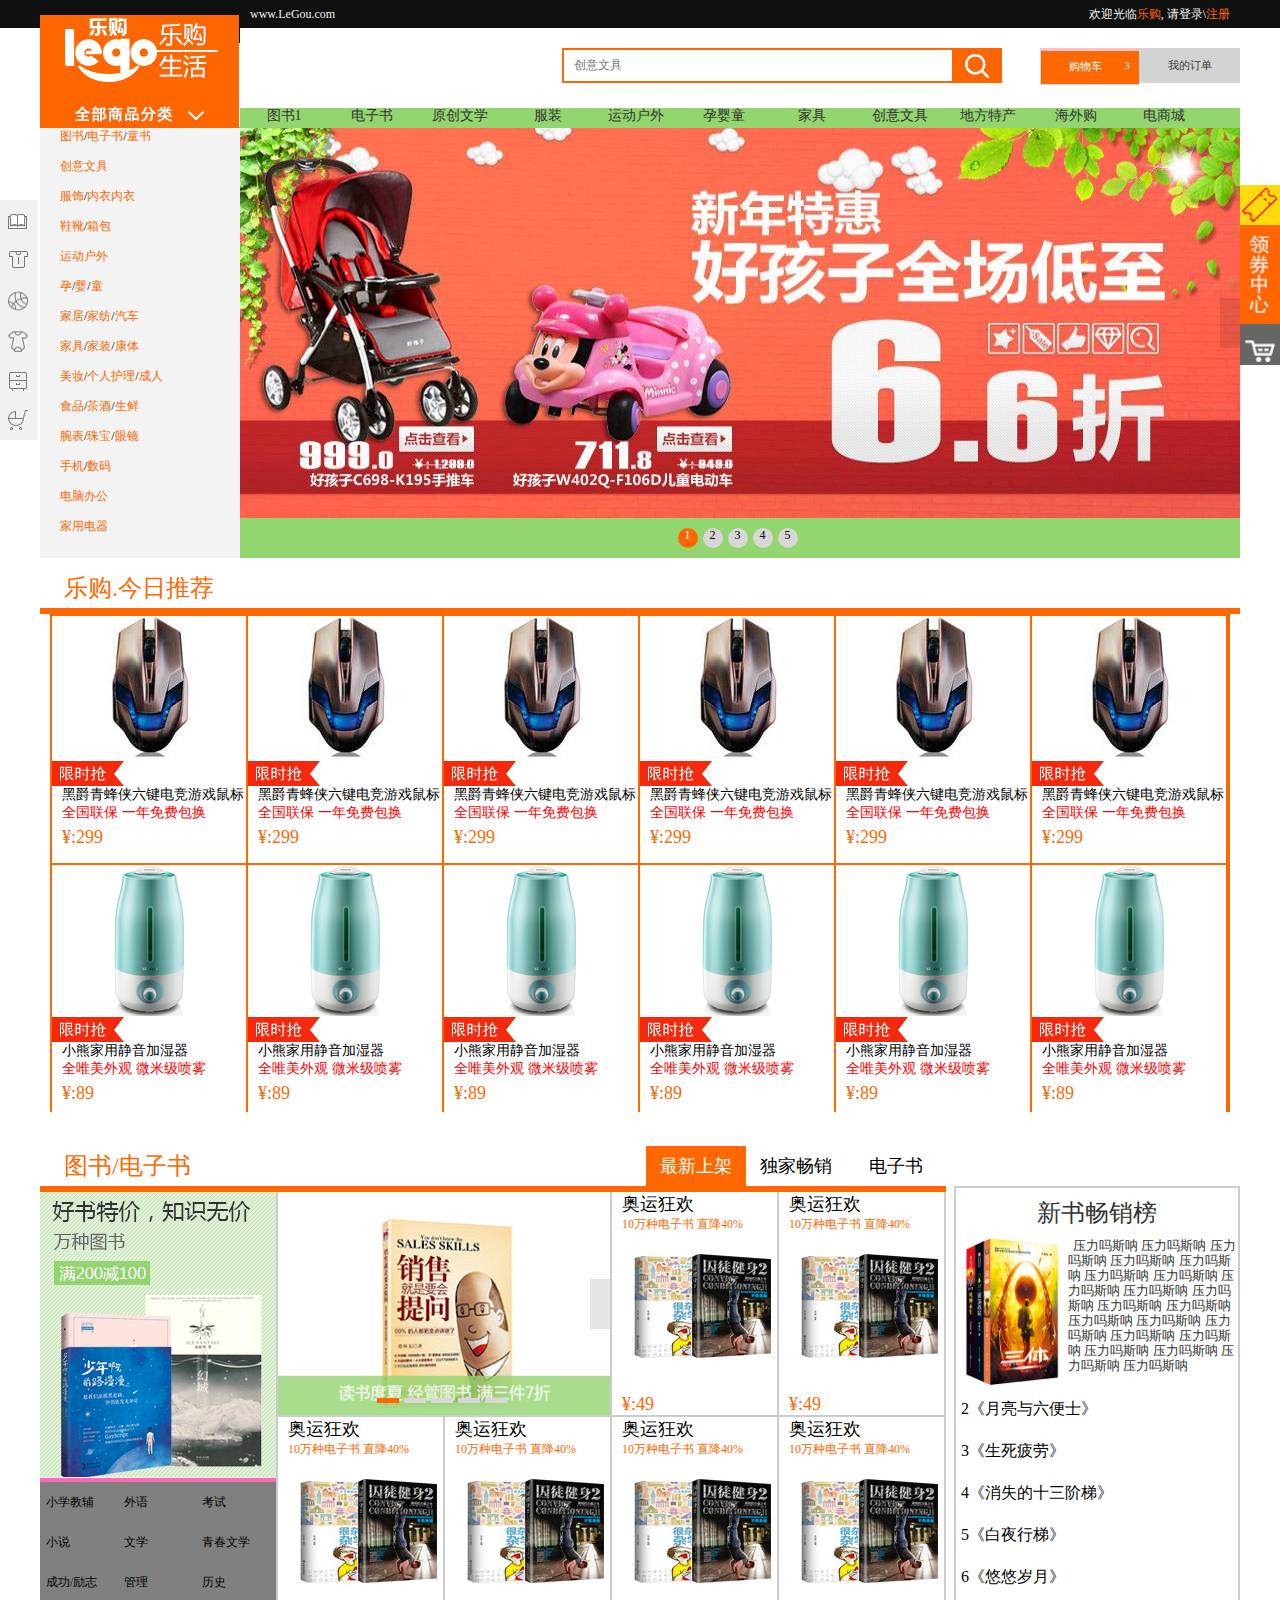
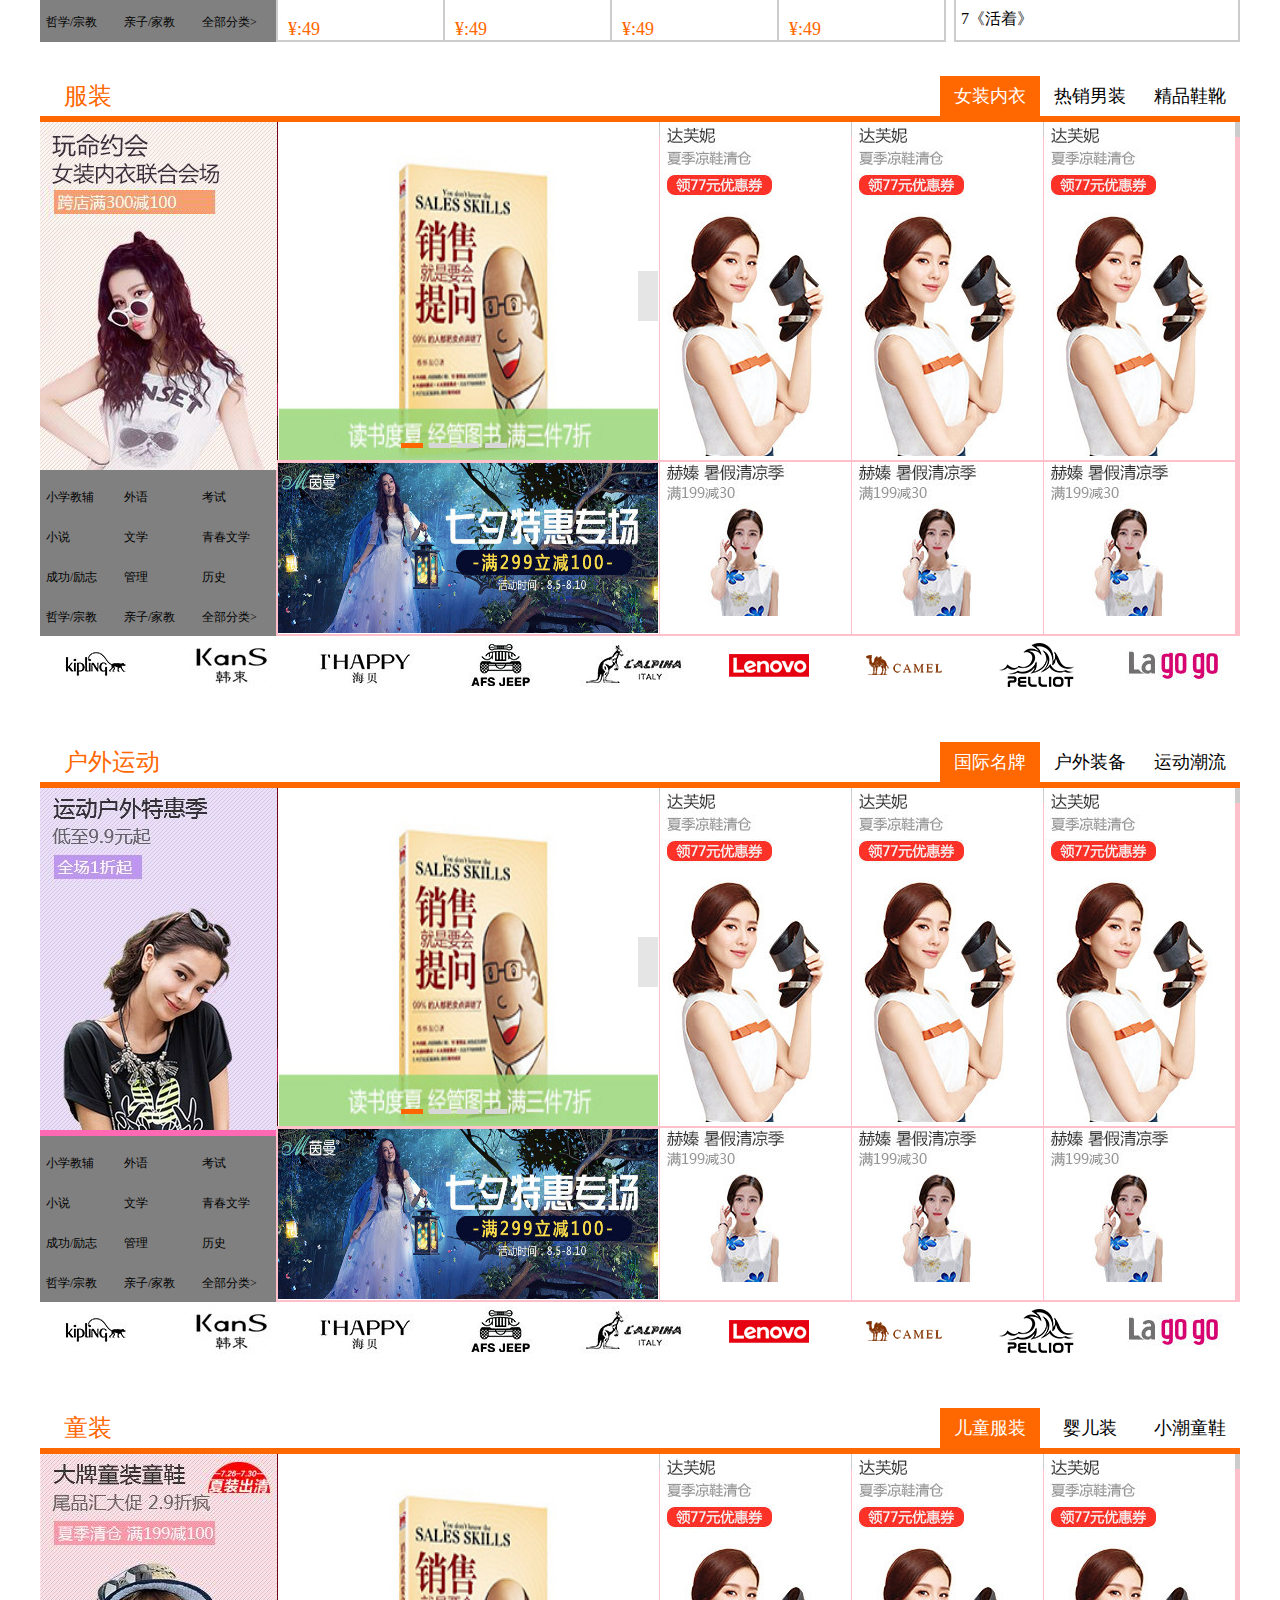
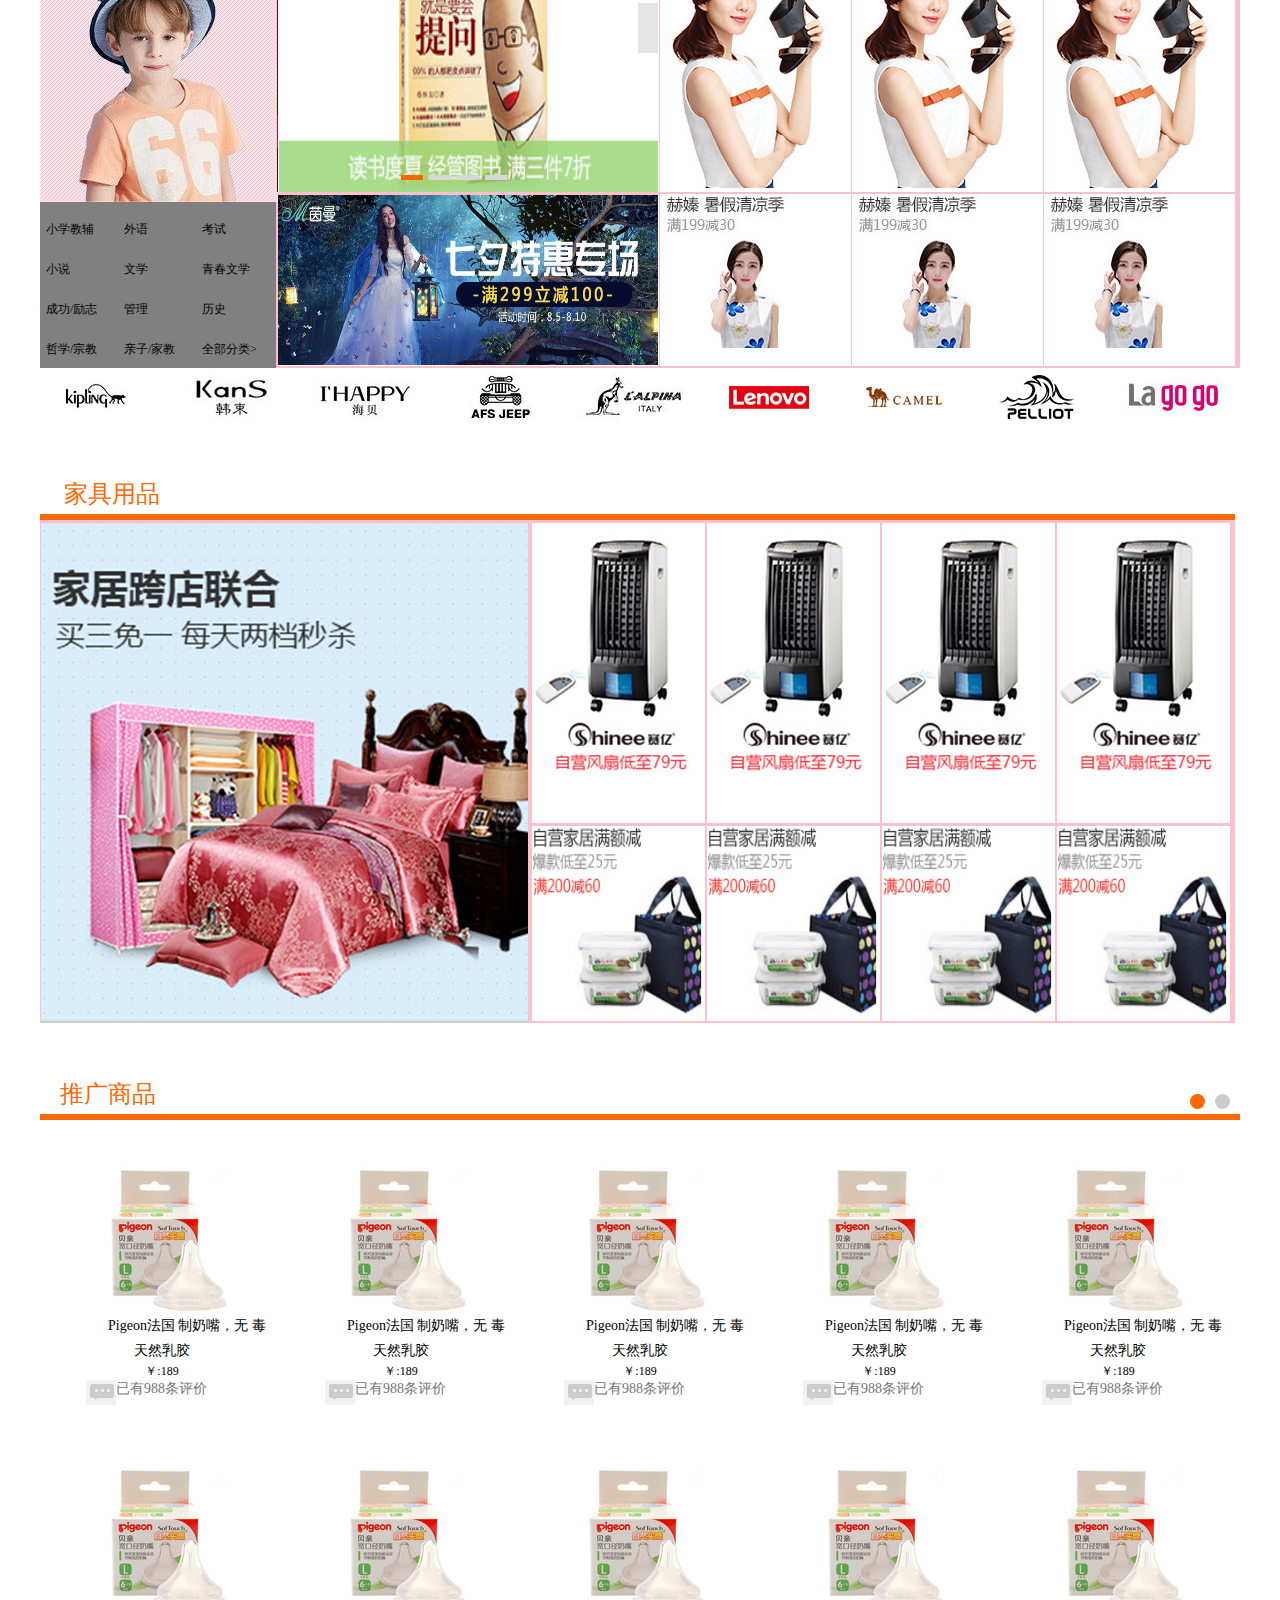
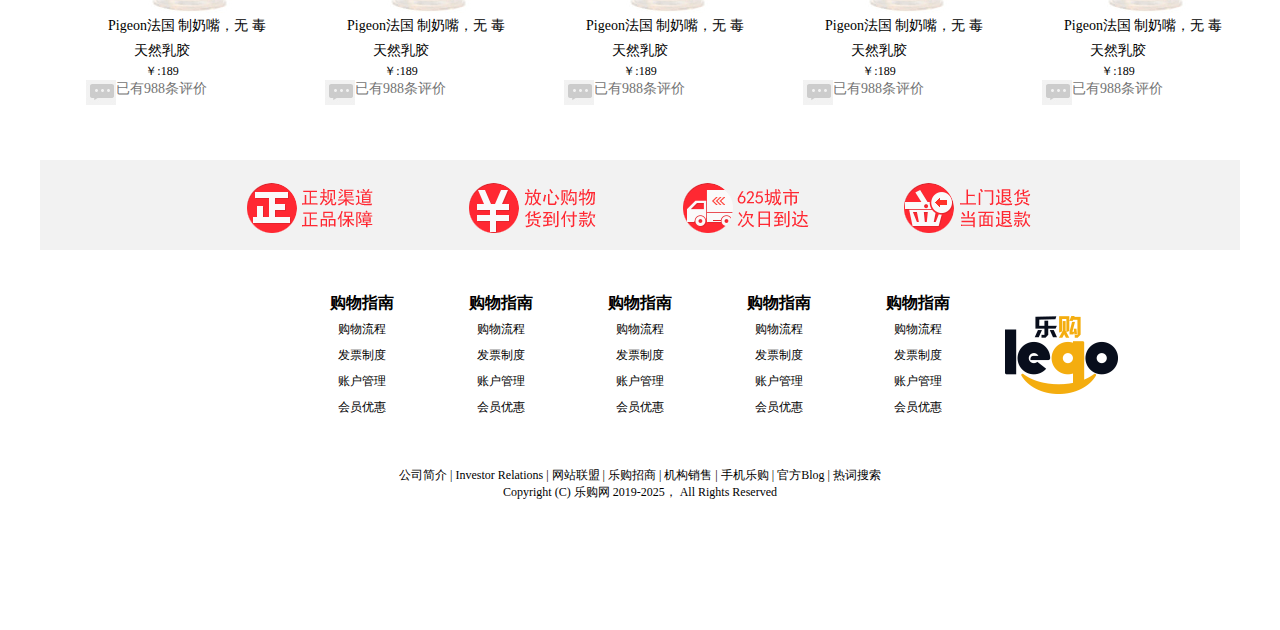
==== index.html @ 6afb61f3 "Xuev0.9.1" ====
<!DOCTYPE html>
<html lang="en">

<head>
    <meta charset="UTF-8">
    <meta name="viewport" content="width=device-width, initial-scale=1.0">
    <title>乐购(LeGo.COM)-正品低价、品质保障、配送及时、轻松购物！</title>
    <meta name="viewport" content="width=device-width, initial-scale=1.0, maximum-scale=1.0, user-scalable=yes" />
    <meta name="description" content="乐购LeGo.COM-专业的综合网上购物商城，为您提供正品低价的购物选择、优质便捷的服务体验。商品来自全球数十万品牌商家，囊括家电、手机、电脑、服装、居家、母婴、美妆、个护、食品、生鲜等丰富品类，满足各种购物需求。" />
    <meta name="Keywords" content="网上购物,网上商城,家电,手机,电脑,服装,居家,母婴,美妆,个护,食品,生鲜,乐购" />
    <!-- 引入样式 -->
    <script src="./js/jquery-3.6.1.js"></script>
    <link rel="stylesheet" href="./css/reset.css">
    <link rel="stylesheet" href="./css/common.css">
    <link rel="stylesheet" href="./css/index.css">
    <link rel="stylesheet" href="./css/slider.css">

</head>

<body>

    <!-- 1 . 顶部 -->
    <div class="topbar">
        <!-- 内容容器 -->
        <div class="container clearfix">
            <p class="fl"><a href="#" class="href">www.LeGou.com</a></p>
            <p class="fr"><span>欢迎光临<a href="#" class="title">乐购</a></span>, <span>请<a href="#" class="login">登录</a>\<a href="#" class="register">注册</a> </span></p>
        </div>
    </div>

    <!-- 2 . 导航 -->
    <div class="nav container">
        4
        <!-- 搜索框&购物车&导航 -->

        <div class="search-shopcart-order clearfix">

            <div class="shopcart-order fr">

                <button><span></span><span>购物车</span><span>3</span></button>
                <button>我的订单</button>
            </div>

            <div class="search-input fr">
                <input class="search" placeholder="创意文具" type="text">
                <span></span>
            </div>
        </div>

        <!-- 分类导航 -->

        <div class="category-menu clearfix">
            <!-- 左侧 -->
            <div class="left-logo fl">
                <img src="./img/logo.jpg" alt="">
            </div>
            <!-- 右侧 -->
            <ul class="fr clearfix">
                <li>图书1</li>

                <li>电子书</li>

                <li>原创文学</li>

                <li>服装</li>

                <li>运动户外</li>

                <li>孕婴童</li>

                <li>家具</li>

                <li>创意文具</li>

                <li>地方特产</li>

                <li>海外购</li>

                <li>电商城</li>

            </ul>
        </div>
    </div>

    <!-- 3 . 分类导航和banner -->
    <div class="menu container clearfix">
        <!-- 左侧导航 -->
        <div class="sideMenu fl">
            <ul>
                <li>
                    <!-- 一级导航 -->
                    <p class="title">
                        <a href="#">图书</a>/<a href="#">电子书</a>/<a href="#">童书</a>
                    </p>
                    <!-- 二级导航 -->
                    <div class="subMenu">
                        子菜单1
                    </div>
                </li>
                <li>
                    <!-- 一级导航 -->
                    <p class="title">
                        <a href="#">创意文具</a>
                    </p>
                    <!-- 二级导航 -->
                    <div class="subMenu">
                        子菜单2
                    </div>
                </li>

                <li>
                    <!-- 一级导航 -->
                    <p class="title">
                        <a href="#">服饰</a>/<a href="#">内衣</a><a href="#">内衣</a>
                    </p>
                    <!-- 二级导航 -->
                    <div class="subMenu">
                        子菜单3
                    </div>
                </li>

                <li>
                    <!-- 一级导航 -->
                    <p class="title">
                        <a href="#">鞋靴</a>/<a href="#">箱包</a>
                    </p>
                    <!-- 二级导航 -->
                    <div class="subMenu">
                        子菜单4
                    </div>
                </li>

                <li>
                    <!-- 一级导航 -->
                    <p class="title">
                        <a href="#">运动户外</a>
                    </p>
                    <!-- 二级导航 -->
                    <div class="subMenu">
                        子菜单5
                    </div>
                </li>

                <li>
                    <!-- 一级导航 -->
                    <p class="title">
                        <a href="#">孕</a>/<a href="#">婴</a>/<a href="#">童</a>
                    </p>
                    <!-- 二级导航 -->
                    <div class="subMenu">
                        子菜单6
                    </div>
                </li>

                <li>
                    <!-- 一级导航 -->
                    <p class="title">
                        <a href="#">家居</a>/<a href="#">家纺</a>/<a href="#">汽车</a>
                    </p>
                    <!-- 二级导航 -->
                    <div class="subMenu">
                        子菜单7
                    </div>
                </li>

                <li>
                    <!-- 一级导航 -->
                    <p class="title">
                        <a href="#">家具</a>/<a href="#">家装</a>/<a href="#">康体</a>
                    </p>
                    <!-- 二级导航 -->
                    <div class="subMenu">
                        子菜单8
                    </div>
                </li>

                <li>
                    <!-- 一级导航 -->
                    <p class="title">
                        <a href="#">美妆</a>/<a href="#">个人护理</a>/<a href="#">成人</a>
                    </p>
                    <!-- 二级导航 -->
                    <div class="subMenu">
                        子菜单9
                    </div>
                </li>

                <li>
                    <!-- 一级导航 -->
                    <p class="title">
                        <a href="#">食品</a>/<a href="#">茶酒</a>/<a href="#">生鲜</a>
                    </p>
                    <!-- 二级导航 -->
                    <div class="subMenu">
                        子菜单10
                    </div>
                </li>

                <li>
                    <!-- 一级导航 -->
                    <p class="title">
                        <a href="#">腕表</a>/<a href="#">珠宝</a>/<a href="#">眼镜</a>
                    </p>
                    <!-- 二级导航 -->
                    <div class="subMenu">
                        子菜单11
                    </div>
                </li>

                <li>
                    <!-- 一级导航 -->
                    <p class="title">
                        <a href="#">手机</a>/<a href="#">数码</a>
                    </p>
                    <!-- 二级导航 -->
                    <div class="subMenu">
                        子菜单12
                    </div>
                </li>

                <li>
                    <!-- 一级导航 -->
                    <p class="title">
                        <a href="#">电脑办公</a>
                    </p>
                    <!-- 二级导航 -->
                    <div class="subMenu">
                        子菜单13
                    </div>
                </li>

                <li>
                    <!-- 一级导航 -->
                    <p class="title">
                        <a href="#">家用电器</a>
                    </p>
                    <!-- 二级导航 -->
                    <div class="subMenu">
                        子菜单14
                    </div>
                </li>

            </ul>
        </div>
        <!-- 右侧导航 -->
        <div class="banner fr">
            <!-- 轮播容器 -->

            <div class="pptbox" id="banner">
                <!--轮播的内容-->
                <ul class="innerwrapper">
                    <li>
                        <a href="#"><img src="img/banner1.jpg" /></a>
                    </li>
                    <li>
                        <a href="#"><img src="img/banner2.jpg" /></a>
                    </li>
                    <li>
                        <a href="#"><img src="img/banner3.jpg" /></a>
                    </li>
                    <li>
                        <a href="#"><img src="img/banner4.jpg" /></a>
                    </li>
                    <li>
                        <a href="#"><img src="img/banner5.jpg" /></a>
                    </li>
                </ul>
                <!--数字控制器-->
                <ul class="controls">
                    <li class="current">1</li>
                    <li>2</li>
                    <li>3</li>
                    <li>4</li>
                    <li>5</li>
                </ul>
                <!--按钮控制器-->
                <span class="btnright"></span>
            </div>
        </div>
    </div>

    <!-- 4 . 今日推荐 -->
    <div class="recommend container">
        <!-- 标题 -->
        <h1 class="title">
            乐购.今日推荐
        </h1>
        <!-- 推荐内容 -->
        <div class="remcommend-content">
            <ul>
                <li>
                    <img src="./img/mouse.jpg" alt="">
                    <p class="limit-time"><img src="./img/限时抢.jpg" alt=""></p>
                    <p class="desc">黑爵青蜂侠六键电竞游戏鼠标</p>
                    <p class="text">全国联保 一年免费包换</p>
                    <p class="price">&yen;:299</p>
                </li>
                <li><img src="./img/mouse.jpg" alt="">
                    <p class="limit-time"><img src="./img/限时抢.jpg" alt=""></p>
                    <p class="desc">黑爵青蜂侠六键电竞游戏鼠标</p>
                    <p class="text">全国联保 一年免费包换</p>
                    <p class="price">&yen;:299</p>
                </li>
                <li><img src="./img/mouse.jpg" alt="">
                    <p class="limit-time"><img src="./img/限时抢.jpg" alt=""></p>
                    <p class="desc">黑爵青蜂侠六键电竞游戏鼠标</p>
                    <p class="text">全国联保 一年免费包换</p>
                    <p class="price">&yen;:299</p>
                </li>
                <li><img src="./img/mouse.jpg" alt="">
                    <p class="limit-time"><img src="./img/限时抢.jpg" alt=""></p>
                    <p class="desc">黑爵青蜂侠六键电竞游戏鼠标</p>
                    <p class="text">全国联保 一年免费包换</p>
                    <p class="price">&yen;:299</p>
                </li>
                <li><img src="./img/mouse.jpg" alt="">
                    <p class="limit-time"><img src="./img/限时抢.jpg" alt=""></p>
                    <p class="desc">黑爵青蜂侠六键电竞游戏鼠标</p>
                    <p class="text">全国联保 一年免费包换</p>
                    <p class="price">&yen;:299</p>
                </li>
                <li><img src="./img/mouse.jpg" alt="">
                    <p class="limit-time"><img src="./img/限时抢.jpg" alt=""></p>
                    <p class="desc">黑爵青蜂侠六键电竞游戏鼠标</p>
                    <p class="text">全国联保 一年免费包换</p>
                    <p class="price">&yen;:299</p>
                </li>
                <li><img src="./img/热水壶.jpg" alt="">
                    <p class="limit-time"><img src="./img/限时抢.jpg" alt=""></p>
                    <p class="desc">小熊家用静音加湿器</p>
                    <p class="text">全唯美外观 微米级喷雾</p>
                    <p class="price">&yen;:89</p>
                </li>
                <li><img src="./img/热水壶.jpg" alt="">
                    <p class="limit-time"><img src="./img/限时抢.jpg" alt=""></p>
                    <p class="desc">小熊家用静音加湿器</p>
                    <p class="text">全唯美外观 微米级喷雾</p>
                    <p class="price">&yen;:89</p>
                </li>
                <li><img src="./img/热水壶.jpg" alt="">
                    <p class="limit-time"><img src="./img/限时抢.jpg" alt=""></p>
                    <p class="desc">小熊家用静音加湿器</p>
                    <p class="text">全唯美外观 微米级喷雾</p>
                    <p class="price">&yen;:89</p>
                </li>
                <li><img src="./img/热水壶.jpg" alt="">
                    <p class="limit-time"><img src="./img/限时抢.jpg" alt=""></p>
                    <p class="desc">小熊家用静音加湿器</p>
                    <p class="text">全唯美外观 微米级喷雾</p>
                    <p class="price">&yen;:89</p>
                </li>
                <li><img src="./img/热水壶.jpg" alt="">
                    <p class="limit-time"><img src="./img/限时抢.jpg" alt=""></p>
                    <p class="desc">小熊家用静音加湿器</p>
                    <p class="text">全唯美外观 微米级喷雾</p>
                    <p class="price">&yen;:89</p>
                </li>
                <li><img src="./img/热水壶.jpg" alt="">
                    <p class="limit-time"><img src="./img/限时抢.jpg" alt=""></p>
                    <p class="desc">小熊家用静音加湿器</p>
                    <p class="text">全唯美外观 微米级喷雾</p>
                    <p class="price">&yen;:89</p>
                </li>
            </ul>
        </div>
    </div>

    <!-- 5 . 电子书 -->
    <div class="floorBox ebooks container clearfix">
        <!-- 左侧盒子 -->
        <div class="left-box fl">
            <!-- 顶部 -->
            <div class="top clearfix">
                <!-- 标题 -->
                <h1 class="title fl">
                    图书/电子书
                </h1>
                <!-- 导航 -->
                <ul class="fr ebooks-nav">
                    <li class="active">最新上架</li>
                    <li>独家畅销</li>
                    <li>电子书</li>
                </ul>
            </div>
            <!-- 内容 -->
            <div class="centent clearfix">
                <!-- 左侧广告 -->
                <div class="ads fl">
                    <div class="top-img">
                        <img src="./img/好书好价.jpg" alt="">
                    </div>
                    <div class="buttom-text">
                        <ul>
                            <li>小学教辅</li>
                            <li>外语</li>
                            <li>考试</li>
                            <li>小说</li>
                            <li>文学</li>
                            <li>青春文学</li>
                            <li>成功/励志</li>
                            <li>管理</li>
                            <li>历史</li>
                            <li>哲学/宗教</li>
                            <li>亲子/家教</li>
                            <li>全部分类></li>
                        </ul>
                    </div>
                </div>

                <!-- 右侧列表 -->
                <!-- 1 -->
                <div class="ebooks-list fr">
                    <ul>
                        <li>
                            <!-- 轮播容器 -->
                            <div class="pptbox" id="ebooks-banner">

                                <!--轮播的内容-->
                                <ul class="innerwrapper">
                                    <li>
                                        <a href="#"><img src="img/图书轮播1.jpg" /></a>
                                    </li>
                                    <li>
                                        <a href="#"><img src="img/banner2.jpg" /></a>
                                    </li>
                                    <li>
                                        <a href="#"><img src="img/banner3.jpg" /></a>
                                    </li>
                                    <li>
                                        <a href="#"><img src="img/banner4.jpg" /></a>
                                    </li>
                                    <li>
                                        <a href="#"><img src="img/banner5.jpg" /></a>
                                    </li>
                                </ul>


                                <!--数字控制器-->
                                <!-- 第一个 -->
                                <ul class="controls">
                                    <li class="current">1</li>
                                    <li>2</li>
                                    <li>3</li>
                                    <li>4</li>
                                    <li>5</li>
                                </ul>


                                <!--按钮控制器-->
                                <span class="btnright"></span>
                            </div>

                        </li>

                        <li>
                            <p class="title">奥运狂欢</p>
                            <p class="promotion-text">10万种电子书 直降40%</p>
                            <img src="./img/电子书.jpg" alt="">
                            <p class="price">&yen;:49</p>
                        </li>
                        <li>
                            <p class="title">奥运狂欢</p>
                            <p class="promotion-text">10万种电子书 直降40%</p>
                            <img src="./img/电子书.jpg" alt="">
                            <p class="price">&yen;:49</p>
                        </li>
                        <li>
                            <p class="title">奥运狂欢</p>
                            <p class="promotion-text">10万种电子书 直降40%</p>
                            <img src="./img/电子书.jpg" alt="">
                            <p class="price">&yen;:49</p>
                        </li>
                        <li>
                            <p class="title">奥运狂欢</p>
                            <p class="promotion-text">10万种电子书 直降40%</p>
                            <img src="./img/电子书.jpg" alt="">
                            <p class="price">&yen;:49</p>
                        </li>
                        <li>
                            <p class="title">奥运狂欢</p>
                            <p class="promotion-text">10万种电子书 直降40%</p>
                            <img src="./img/电子书.jpg" alt="">
                            <p class="price">&yen;:49</p>
                        </li>
                        <li>
                            <p class="title">奥运狂欢</p>
                            <p class="promotion-text">10万种电子书 直降40%</p>
                            <img src="./img/电子书.jpg" alt="">
                            <p class="price">&yen;:49</p>
                        </li>
                    </ul>
                </div>
                <!-- 2 -->
                <div class="ebooks-list fr">
                    <ul>
                        <li>
                            <!-- 轮播容器 -->
                            <div class="pptbox" id="ebooks1-banner">

                                <!--轮播的内容-->
                                <ul class="innerwrapper">
                                    <li>
                                        <a href="#"><img src="img/图书轮播1.jpg" /></a>
                                    </li>
                                    <li>
                                        <a href="#"><img src="img/banner2.jpg" /></a>
                                    </li>
                                    <li>
                                        <a href="#"><img src="img/banner3.jpg" /></a>
                                    </li>
                                    <li>
                                        <a href="#"><img src="img/banner4.jpg" /></a>
                                    </li>
                                    <li>
                                        <a href="#"><img src="img/banner5.jpg" /></a>
                                    </li>
                                </ul>


                                <!--数字控制器-->
                                <!-- 第一个 -->
                                <ul class="controls">
                                    <li class="current">1</li>
                                    <li>2</li>
                                    <li>3</li>
                                    <li>4</li>
                                    <li>5</li>
                                </ul>


                                <!--按钮控制器-->
                                <span class="btnright"></span>
                            </div>

                        </li>

                        <li>
                            <p class="title">奥运狂欢adawdawdawd</p>
                            <p class="promotion-text">10万种电子书 直降40%</p>
                            <img src="./img/电子书.jpg" alt="">
                            <p class="price">&yen;:49</p>
                        </li>
                        <li>
                            <p class="title">奥运狂欢</p>
                            <p class="promotion-text">10万种电子书 直降40%</p>
                            <img src="./img/电子书.jpg" alt="">
                            <p class="price">&yen;:49</p>
                        </li>
                        <li>
                            <p class="title">奥运狂欢</p>
                            <p class="promotion-text">10万种电子书 直降40%</p>
                            <img src="./img/电子书.jpg" alt="">
                            <p class="price">&yen;:49</p>
                        </li>
                        <li>
                            <p class="title">奥运狂欢</p>
                            <p class="promotion-text">10万种电子书 直降40%</p>
                            <img src="./img/电子书.jpg" alt="">
                            <p class="price">&yen;:49</p>
                        </li>
                        <li>
                            <p class="title">奥运狂欢</p>
                            <p class="promotion-text">10万种电子书 直降40%</p>
                            <img src="./img/电子书.jpg" alt="">
                            <p class="price">&yen;:49</p>
                        </li>
                        <li>
                            <p class="title">奥运狂欢</p>
                            <p class="promotion-text">10万种电子书 直降40%</p>
                            <img src="./img/电子书.jpg" alt="">
                            <p class="price">&yen;:49</p>
                        </li>
                    </ul>
                </div>
                <!-- 3 -->
                <div class="ebooks-list fr">
                    <ul>
                        <li>
                            <!-- 轮播容器 -->
                            <div class="pptbox" id="ebooks2-banner">

                                <!--轮播的内容-->
                                <ul class="innerwrapper">
                                    <li>
                                        <a href="#"><img src="img/图书轮播1.jpg" /></a>
                                    </li>
                                    <li>
                                        <a href="#"><img src="img/banner2.jpg" /></a>
                                    </li>
                                    <li>
                                        <a href="#"><img src="img/banner3.jpg" /></a>
                                    </li>
                                    <li>
                                        <a href="#"><img src="img/banner4.jpg" /></a>
                                    </li>
                                    <li>
                                        <a href="#"><img src="img/banner5.jpg" /></a>
                                    </li>
                                </ul>


                                <!--数字控制器-->
                                <!-- 第一个 -->
                                <ul class="controls">
                                    <li class="current">1</li>
                                    <li>2</li>
                                    <li>3</li>
                                    <li>4</li>
                                    <li>5</li>
                                </ul>


                                <!--按钮控制器-->
                                <span class="btnright"></span>
                            </div>

                        </li>

                        <li>
                            <p class="title">奥运狂欢fassadasd</p>
                            <p class="promotion-text">10万种电子书 直降40%</p>
                            <img src="./img/电子书.jpg" alt="">
                            <p class="price">&yen;:49</p>
                        </li>
                        <li>
                            <p class="title">奥运狂欢</p>
                            <p class="promotion-text">10万种电子书 直降40%</p>
                            <img src="./img/电子书.jpg" alt="">
                            <p class="price">&yen;:49</p>
                        </li>
                        <li>
                            <p class="title">奥运狂欢</p>
                            <p class="promotion-text">10万种电子书 直降40%</p>
                            <img src="./img/电子书.jpg" alt="">
                            <p class="price">&yen;:49</p>
                        </li>
                        <li>
                            <p class="title">奥运狂欢</p>
                            <p class="promotion-text">10万种电子书 直降40%</p>
                            <img src="./img/电子书.jpg" alt="">
                            <p class="price">&yen;:49</p>
                        </li>
                        <li>
                            <p class="title">奥运狂欢</p>
                            <p class="promotion-text">10万种电子书 直降40%</p>
                            <img src="./img/电子书.jpg" alt="">
                            <p class="price">&yen;:49</p>
                        </li>
                        <li>
                            <p class="title">奥运狂欢</p>
                            <p class="promotion-text">10万种电子书 直降40%</p>
                            <img src="./img/电子书.jpg" alt="">
                            <p class="price">&yen;:49</p>
                        </li>
                    </ul>
                </div>
            </div>
        </div>
        <!-- 右侧盒子 -->
        <div class="right-box fr">
            <!-- 标题 -->
            <h3 class="title">新书畅销榜</h3>
            <ul>
                <li>
                    <P class="ebooks-title">1《三 体》</P>
                    <P class="clearfix desc ">
                        <img class="fl" src="./img/三体.jpg" alt="" width="112px" height="147px"> 压力吗斯呐 压力吗斯呐 压力吗斯呐 压力吗斯呐 压力吗斯呐 压力吗斯呐 压力吗斯呐 压力吗斯呐 压力吗斯呐 压力吗斯呐 压力吗斯呐 压力吗斯呐 压力吗斯呐 压力吗斯呐 压力吗斯呐 压力吗斯呐 压力吗斯呐 压力吗斯呐 压力吗斯呐 压力吗斯呐 压力吗斯呐
                    </P>
                </li>
                <li>
                    <P class="ebooks-title">2《月亮与六便士》</P>
                    <P class="clearfix desc ">
                        <img class="fl" src="./img//月亮与六便士.jpg" alt="" width="112px" height="147px"> 压力吗斯呐 压力吗斯呐 压力吗斯呐 压力吗斯呐 压力吗斯呐 压力吗斯呐 压力吗斯呐 压力吗斯呐 压力吗斯呐 压力吗斯呐压力吗斯呐 压力吗斯呐 压力吗斯呐 压力吗斯呐 压力吗斯呐 压力吗斯呐 压力吗斯呐 压力吗斯呐 压力吗斯呐 压力吗斯呐 压力吗斯呐
                    </P>
                </li>
                <li>
                    <P class="ebooks-title">3《生死疲劳》</P>
                    <P class="clearfix desc ">
                        <img class="fl" src="./img/生死疲劳.jpg" alt="" width="112px" height="147px"> 压力吗斯呐 压力吗斯呐 压力吗斯呐 压力吗斯呐 压力吗斯呐 压力吗斯呐 压力吗斯呐 压力吗斯呐 压力吗斯呐 压力吗斯呐压力吗斯呐 压力吗斯呐 压力吗斯呐 压力吗斯呐 压力吗斯呐 压力吗斯呐 压力吗斯呐 压力吗斯呐 压力吗斯呐 压力吗斯呐 压力吗斯呐
                    </P>
                </li>
                <li>
                    <P class="ebooks-title">4《消失的十三阶梯》</P>
                    <P class="clearfix desc ">
                        <img class="fl" src="./img/消失的13阶梯.jpg" alt="" width="112px" height="147px"> 压力吗斯呐 压力吗斯呐 压力吗斯呐 压力吗斯呐 压力吗斯呐 压力吗斯呐 压力吗斯呐 压力吗斯呐 压力吗斯呐 压力吗斯呐压力吗斯呐 压力吗斯呐 压力吗斯呐 压力吗斯呐 压力吗斯呐 压力吗斯呐 压力吗斯呐 压力吗斯呐 压力吗斯呐 压力吗斯呐 压力吗斯呐
                    </P>
                </li>
                <li>
                    <P class="ebooks-title">5《白夜行梯》</P>
                    <P class="clearfix desc ">
                        <img class="fl" src="./img/白夜行.jpg" alt="" width="112px" height="147px"> 压力吗斯呐 压力吗斯呐 压力吗斯呐 压力吗斯呐 压力吗斯呐 压力吗斯呐 压力吗斯呐 压力吗斯呐 压力吗斯呐 压力吗斯呐压力吗斯呐 压力吗斯呐 压力吗斯呐 压力吗斯呐 压力吗斯呐 压力吗斯呐 压力吗斯呐 压力吗斯呐 压力吗斯呐 压力吗斯呐 压力吗斯呐
                    </P>
                </li>
                <li>
                    <P class="ebooks-title">6《悠悠岁月》</P>
                    <P class="clearfix desc ">
                        <img class="fl" src="./img/悠悠岁月.jpg" alt="" width="112px" height="147px"> 压力吗斯呐 压力吗斯呐 压力吗斯呐 压力吗斯呐 压力吗斯呐 压力吗斯呐 压力吗斯呐 压力吗斯呐 压力吗斯呐 压力吗斯呐压力吗斯呐 压力吗斯呐 压力吗斯呐 压力吗斯呐 压力吗斯呐 压力吗斯呐 压力吗斯呐 压力吗斯呐 压力吗斯呐 压力吗斯呐 压力吗斯呐
                    </P>
                </li>
                <li>
                    <P class="ebooks-title">7《活着》</P>
                    <P class="clearfix desc ">
                        <img class="fl" src="./img/活着.jpg" alt="" width="112px" height="147px"> 压力吗斯呐 压力吗斯呐 压力吗斯呐 压力吗斯呐 压力吗斯呐 压力吗斯呐 压力吗斯呐 压力吗斯呐 压力吗斯呐 压力吗斯呐压力吗斯呐 压力吗斯呐 压力吗斯呐 压力吗斯呐 压力吗斯呐 压力吗斯呐 压力吗斯呐 压力吗斯呐 压力吗斯呐 压力吗斯呐 压力吗斯呐
                    </P>
                </li>
            </ul>
        </div>
    </div>

    <!-- 6 . 服装 -->
    <div class="floorBox clothes container clearfix">
        <!-- 左侧盒子 -->
        <div class="left-box fl">
            <!-- 顶部 -->
            <div class="top clearfix">
                <!-- 标题 -->
                <h1 class="title fl">
                    服装
                </h1>
                <!-- 导航 -->
                <ul class="fr clothes-nav">
                    <li class="active">女装内衣</li>
                    <li>热销男装</li>
                    <li>精品鞋靴</li>
                </ul>
            </div>
            <!-- 内容 -->
            <div class="centent clearfix">
                <!-- 左侧广告 -->
                <div class="ads fl">
                    <div class="top-img">
                        <img src="./img/服装折扣.jpg" alt="">
                    </div>
                    <div class="buttom-text">
                        <ul>
                            <li>小学教辅</li>
                            <li>外语</li>
                            <li>考试</li>
                            <li>小说</li>
                            <li>文学</li>
                            <li>青春文学</li>
                            <li>成功/励志</li>
                            <li>管理</li>
                            <li>历史</li>
                            <li>哲学/宗教</li>
                            <li>亲子/家教</li>
                            <li>全部分类></li>
                        </ul>
                    </div>
                </div>

                <!-- 右侧列表 -->
                <div class="clothers-list">
                    <ul>
                        <li>
                            <!-- 轮播容器 -->
                            <div class="pptbox" id="clothes-banner">

                                <!--轮播的内容-->
                                <ul class="innerwrapper">
                                    <li>
                                        <a href="#"><img src="img/图书轮播1.jpg" /></a>
                                    </li>
                                    <li>
                                        <a href="#"><img src="img/banner2.jpg" /></a>
                                    </li>
                                    <li>
                                        <a href="#"><img src="img/banner3.jpg" /></a>
                                    </li>
                                    <li>
                                        <a href="#"><img src="img/banner4.jpg" /></a>
                                    </li>
                                    <li>
                                        <a href="#"><img src="img/banner5.jpg" /></a>
                                    </li>
                                </ul>


                                <!--数字控制器-->
                                <ul class="controls ">
                                    <li class="current ">1</li>
                                    <li>2</li>
                                    <li>3</li>
                                    <li>4</li>
                                </ul>


                                <!--按钮控制器-->
                                <span class="btnright "></span>
                            </div>

                        </li>

                        <li>
                            <img src="./img/index100_05.jpg" alt="">
                        </li>
                        <li><img src="./img/index100_05.jpg" alt=""></li>
                        <li><img src="./img/index100_05.jpg" alt=""></li>
                        <li><img src="./img/index100_11.jpg" alt=""></li>
                        <li><img src="./img/index100_11.jpg" alt=""></li>
                        <li><img src="./img/index100_11.jpg" alt=""></li>
                        <li>
                            <img src="./img/cloth.jpg" alt="" width="380px" height="170px">
                        </li>
                    </ul>
                </div>

            </div>
            <div class="dx fl">
                <ul>
                    <li>
                        <img src="./img/服商1.jpg" alt="">
                    </li>
                    <li>
                        <img src="./img/服商2.jpg" alt="">
                    </li>
                    <li>
                        <img src="./img/服商3.jpg" alt="">
                    </li>
                    <li>
                        <img src="./img/服商4.jpg" alt="">
                    </li>
                    <li>
                        <img src="./img/服商5.jpg" alt="">
                    </li>
                    <li>
                        <img src="./img/服商6.jpg" alt="">
                    </li>
                    <li>
                        <img src="./img/服商7.jpg" alt="">
                    </li>
                    <li>
                        <img src="./img/服商8.jpg" alt="">
                    </li>
                    <li>
                        <img src="./img/服商9.jpg" alt="">
                    </li>

                </ul>
            </div>
        </div>
    </div>


    <!-- 7 . 户外运动 -->
    <div class="floorBox sport container ">
        <!-- 左侧盒子 -->
        <div class="left-box fl">
            <!-- 顶部 -->
            <div class="top clearfix">
                <!-- 标题 -->
                <h1 class="title fl">
                    户外运动
                </h1>
                <!-- 导航 -->
                <ul class="fr">
                    <li class="active">国际名牌</li>
                    <li>户外装备</li>
                    <li>运动潮流</li>
                </ul>
            </div>
            <!-- 内容 -->
            <div class="centent clearfix">
                <!-- 左侧广告 -->
                <div class="ads fl">
                    <div class="top-img">
                        <img src="./img/户外运动外1.jpg" alt="">
                    </div>
                    <div class="buttom-text">
                        <ul>
                            <li>小学教辅</li>
                            <li>外语</li>
                            <li>考试</li>
                            <li>小说</li>
                            <li>文学</li>
                            <li>青春文学</li>
                            <li>成功/励志</li>
                            <li>管理</li>
                            <li>历史</li>
                            <li>哲学/宗教</li>
                            <li>亲子/家教</li>
                            <li>全部分类></li>
                        </ul>
                    </div>
                </div>

                <!-- 右侧列表 -->
                <div class="sport-list">
                    <ul>
                        <li>
                            <!-- 轮播容器 -->
                            <div class="pptbox" id="sport-banner">

                                <!--轮播的内容-->
                                <ul class="innerwrapper">
                                    <li>
                                        <a href="#"><img src="img/图书轮播1.jpg" /></a>
                                    </li>
                                    <li>
                                        <a href="#"><img src="img/banner2.jpg" /></a>
                                    </li>
                                    <li>
                                        <a href="#"><img src="img/banner3.jpg" /></a>
                                    </li>
                                    <li>
                                        <a href="#"><img src="img/banner4.jpg" /></a>
                                    </li>
                                    <li>
                                        <a href="#"><img src="img/banner5.jpg" /></a>
                                    </li>
                                </ul>


                                <!--数字控制器-->
                                <ul class="controls ">
                                    <li class="current ">1</li>
                                    <li>2</li>
                                    <li>3</li>
                                    <li>4</li>
                                </ul>


                                <!--按钮控制器-->
                                <span class="btnright "></span>
                            </div>

                        </li>

                        <li>
                            <img src="./img/index100_05.jpg" alt="">
                        </li>
                        <li><img src="./img/index100_05.jpg" alt=""></li>
                        <li><img src="./img/index100_05.jpg" alt=""></li>
                        <li><img src="./img/index100_11.jpg" alt=""></li>
                        <li><img src="./img/index100_11.jpg" alt=""></li>
                        <li><img src="./img/index100_11.jpg" alt=""></li>
                        <li>
                            <img src="./img/cloth.jpg" alt="" width="380px" height="170px">
                        </li>
                    </ul>
                </div>

            </div>
            <div class="dx fl">
                <ul>
                    <li>
                        <img src="./img/服商1.jpg" alt="">
                    </li>
                    <li>
                        <img src="./img/服商2.jpg" alt="">
                    </li>
                    <li>
                        <img src="./img/服商3.jpg" alt="">
                    </li>
                    <li>
                        <img src="./img/服商4.jpg" alt="">
                    </li>
                    <li>
                        <img src="./img/服商5.jpg" alt="">
                    </li>
                    <li>
                        <img src="./img/服商6.jpg" alt="">
                    </li>
                    <li>
                        <img src="./img/服商7.jpg" alt="">
                    </li>
                    <li>
                        <img src="./img/服商8.jpg" alt="">
                    </li>
                    <li>
                        <img src="./img/服商9.jpg" alt="">
                    </li>

                </ul>
            </div>
        </div>
    </div>

    <!-- 8 . 童装 -->
    <div class="floorBox children container ">

        <!-- 左侧盒子 -->
        <div class="left-box fl">
            <!-- 顶部 -->
            <div class="top clearfix">
                <!-- 标题 -->
                <h1 class="title fl">
                    童装
                </h1>
                <!-- 导航 -->
                <ul class="fr">
                    <li class="active">儿童服装</li>
                    <li>婴儿装</li>
                    <li>小潮童鞋</li>
                </ul>
            </div>
            <!-- 内容 -->
            <div class="centent clearfix">
                <!-- 左侧广告 -->
                <div class="ads fl">
                    <div class="top-img">
                        <img src="./img/儿童服装外.jpg" alt="">
                    </div>
                    <div class="buttom-text">
                        <ul>
                            <li>小学教辅</li>
                            <li>外语</li>
                            <li>考试</li>
                            <li>小说</li>
                            <li>文学</li>
                            <li>青春文学</li>
                            <li>成功/励志</li>
                            <li>管理</li>
                            <li>历史</li>
                            <li>哲学/宗教</li>
                            <li>亲子/家教</li>
                            <li>全部分类></li>
                        </ul>
                    </div>
                </div>

                <!-- 右侧列表 -->
                <div class="children-list">
                    <ul>
                        <li>
                            <!-- 轮播容器 -->
                            <div class="pptbox" id="children-banner">

                                <!--轮播的内容-->
                                <ul class="innerwrapper">
                                    <li>
                                        <a href="#"><img src="img/图书轮播1.jpg" /></a>
                                    </li>
                                    <li>
                                        <a href="#"><img src="img/banner2.jpg" /></a>
                                    </li>
                                    <li>
                                        <a href="#"><img src="img/banner3.jpg" /></a>
                                    </li>
                                    <li>
                                        <a href="#"><img src="img/banner4.jpg" /></a>
                                    </li>
                                    <li>
                                        <a href="#"><img src="img/banner5.jpg" /></a>
                                    </li>
                                </ul>


                                <!--数字控制器-->
                                <ul class="controls ">
                                    <li class="current ">1</li>
                                    <li>2</li>
                                    <li>3</li>
                                    <li>4</li>
                                </ul>


                                <!--按钮控制器-->
                                <span class="btnright "></span>
                            </div>

                        </li>

                        <li>
                            <img src="./img/index100_05.jpg" alt="">
                        </li>
                        <li><img src="./img/index100_05.jpg" alt=""></li>
                        <li><img src="./img/index100_05.jpg" alt=""></li>
                        <li><img src="./img/index100_11.jpg" alt=""></li>
                        <li><img src="./img/index100_11.jpg" alt=""></li>
                        <li><img src="./img/index100_11.jpg" alt=""></li>
                        <li>
                            <img src="./img/cloth.jpg" alt="" width="380px" height="170px">
                        </li>
                    </ul>
                </div>

            </div>
            <div class="dx fl">
                <ul>
                    <li>
                        <img src="./img/服商1.jpg" alt="">
                    </li>
                    <li>
                        <img src="./img/服商2.jpg" alt="">
                    </li>
                    <li>
                        <img src="./img/服商3.jpg" alt="">
                    </li>
                    <li>
                        <img src="./img/服商4.jpg" alt="">
                    </li>
                    <li>
                        <img src="./img/服商5.jpg" alt="">
                    </li>
                    <li>
                        <img src="./img/服商6.jpg" alt="">
                    </li>
                    <li>
                        <img src="./img/服商7.jpg" alt="">
                    </li>
                    <li>
                        <img src="./img/服商8.jpg" alt="">
                    </li>
                    <li>
                        <img src="./img/服商9.jpg" alt="">
                    </li>

                </ul>
            </div>
        </div>
    </div>

    <!-- 9 . 家居日用 -->
    <div class="floorBox daily container ">
        <!-- 盒子 -->
        <div class="tbox fl">
            <!-- 顶部 -->
            <div class="top clearfix">
                <!-- 标题 -->
                <h1 class="title fl">
                    家具用品
                </h1>
            </div>
            <div class="adily-list">
                <ul>
                    <li><img src="./img/家居跨减.jpg" alt=""></li>
                    <li><img src="./img/电风机.jpg" alt=""></li>
                    <li><img src="./img/电风机.jpg" alt=""></li>
                    <li><img src="./img/电风机.jpg" alt=""></li>
                    <li><img src="./img/电风机.jpg" alt=""></li>
                    <li><img src="./img/自营家居减.jpg" alt="" width="171px" height="195px"></li>
                    <li><img src="./img/自营家居减.jpg" alt="" width="171px" height="195px"></li>
                    <li><img src="./img/自营家居减.jpg" alt="" width="171px" height="195px"></li>
                    <li><img src="./img/自营家居减.jpg" alt="" width="171px" height="195px"></li>

                </ul>
            </div>
        </div>
    </div>

    <!-- 10 . 推广商品 -->
    <div class="floorBox promotion container ">
        <!-- 盒子 -->
        <!-- 顶部 -->
        <div class="promotion-title clearfix">
            <!-- 标题 -->
            <p class="title fl">推广商品</p>
            <ul class="fr">
                <li class="active"></li>
                <li></li>
            </ul>
            <!-- <div class="out-box">
                    <div class="inner-box">
                    </div>
                </div> -->
            <!-- 顶部右边选项盒子 -->
        </div>
        <div class="promotion-content">
            <div class="out-box">
                <div class="inner-box">
                    <!-- 推广商品图1 -->
                    <ul class="promotion-list clearfix fl">
                        <li>
                            <div class="Img">
                                <img src="./img/奶嘴.jpg" alt="">
                            </div>
                            <p>
                                Pigeon法国 制奶嘴，无 毒天然乳胶
                            </p>
                            <div class="price">
                                ￥:189
                            </div>
                            <div class="comment clearfix">
                                <div class="fl"><img src="./img/index27_14.jpg" alt=""></div>
                                <div class="fl">已有988条评价</div>
                            </div>
                        </li>
                        <li>
                            <div class="Img">
                                <img src="./img/奶嘴.jpg" alt="">
                            </div>
                            <p>
                                Pigeon法国 制奶嘴，无 毒天然乳胶
                            </p>
                            <div class="price">
                                ￥:189
                            </div>
                            <div class="comment clearfix">
                                <div class="fl"><img src="./img/index27_14.jpg" alt=""></div>
                                <div class="fl">已有988条评价</div>
                            </div>
                        </li>
                        <li>
                            <div class="Img">
                                <img src="./img/奶嘴.jpg" alt="">
                            </div>
                            <p>
                                Pigeon法国 制奶嘴，无 毒天然乳胶
                            </p>
                            <div class="price">
                                ￥:189
                            </div>
                            <div class="comment clearfix">
                                <div class="fl"><img src="./img/index27_14.jpg" alt=""></div>
                                <div class="fl">已有988条评价</div>
                            </div>
                        </li>
                        <li>
                            <div class="Img">
                                <img src="./img/奶嘴.jpg" alt="">
                            </div>
                            <p>
                                Pigeon法国 制奶嘴，无 毒天然乳胶
                            </p>
                            <div class="price">
                                ￥:189
                            </div>
                            <div class="comment clearfix">
                                <div class="fl"><img src="./img/index27_14.jpg" alt=""></div>
                                <div class="fl">已有988条评价</div>
                            </div>
                        </li>
                        <li>
                            <div class="Img">
                                <img src="./img/奶嘴.jpg" alt="">
                            </div>
                            <p>
                                Pigeon法国 制奶嘴，无 毒天然乳胶
                            </p>
                            <div class="price">
                                ￥:189
                            </div>
                            <div class="comment clearfix">
                                <div class="fl"><img src="./img/index27_14.jpg" alt=""></div>
                                <div class="fl">已有988条评价</div>
                            </div>
                        </li>
                        <li>
                            <div class="Img">
                                <img src="./img/奶嘴.jpg" alt="">
                            </div>
                            <p>
                                Pigeon法国 制奶嘴，无 毒天然乳胶
                            </p>
                            <div class="price">
                                ￥:189
                            </div>
                            <div class="comment clearfix">
                                <div class="fl"><img src="./img/index27_14.jpg" alt=""></div>
                                <div class="fl">已有988条评价</div>
                            </div>
                        </li>
                        <li>
                            <div class="Img">
                                <img src="./img/奶嘴.jpg" alt="">
                            </div>
                            <p>
                                Pigeon法国 制奶嘴，无 毒天然乳胶
                            </p>
                            <div class="price">
                                ￥:189
                            </div>
                            <div class="comment clearfix">
                                <div class="fl"><img src="./img/index27_14.jpg" alt=""></div>
                                <div class="fl">已有988条评价</div>
                            </div>
                        </li>
                        <li>
                            <div class="Img">
                                <img src="./img/奶嘴.jpg" alt="">
                            </div>
                            <p>
                                Pigeon法国 制奶嘴，无 毒天然乳胶
                            </p>
                            <div class="price">
                                ￥:189
                            </div>
                            <div class="comment clearfix">
                                <div class="fl"><img src="./img/index27_14.jpg" alt=""></div>
                                <div class="fl">已有988条评价</div>
                            </div>
                        </li>
                        <li>
                            <div class="Img">
                                <img src="./img/奶嘴.jpg" alt="">
                            </div>
                            <p>
                                Pigeon法国 制奶嘴，无 毒天然乳胶
                            </p>
                            <div class="price">
                                ￥:189
                            </div>
                            <div class="comment clearfix">
                                <div class="fl"><img src="./img/index27_14.jpg" alt=""></div>
                                <div class="fl">已有988条评价</div>
                            </div>
                        </li>
                        <li>
                            <div class="Img">
                                <img src="./img/奶嘴.jpg" alt="">
                            </div>
                            <p>
                                Pigeon法国 制奶嘴，无 毒天然乳胶
                            </p>
                            <div class="price">
                                ￥:189
                            </div>
                            <div class="comment clearfix">
                                <div class="fl"><img src="./img/index27_14.jpg" alt=""></div>
                                <div class="fl">已有988条评价</div>
                            </div>
                        </li>
                    </ul>
                    <!-- 推广商品图2 -->
                    <ul class="promotion-list clearfix fl">
                        <li>
                            <div class="Img">
                                <img src="./img/奶嘴.jpg" alt="">
                            </div>
                            <p>
                                Pigeon法国 制奶嘴，无 毒天然乳胶
                            </p>
                            <div class="price">
                                ￥:189
                            </div>
                            <div class="comment clearfix">
                                <div class="fl"><img src="./img/index27_14.jpg" alt=""></div>
                                <div class="fl">已有988条评价</div>
                            </div>
                        </li>
                        <li>
                            <div class="Img">
                                <img src="./img/奶嘴.jpg" alt="">
                            </div>
                            <p>
                                Pigeon法国 制奶嘴，无 毒天然乳胶
                            </p>
                            <div class="price">
                                ￥:189
                            </div>
                            <div class="comment clearfix">
                                <div class="fl"><img src="./img/index27_14.jpg" alt=""></div>
                                <div class="fl">已有988条评价</div>
                            </div>
                        </li>
                        <li>
                            <div class="Img">
                                <img src="./img/奶嘴.jpg" alt="">
                            </div>
                            <p>
                                Pigeon法国 制奶嘴，无 毒天然乳胶
                            </p>
                            <div class="price">
                                ￥:189
                            </div>
                            <div class="comment clearfix">
                                <div class="fl"><img src="./img/index27_14.jpg" alt=""></div>
                                <div class="fl">已有988条评价</div>
                            </div>
                        </li>
                        <li>
                            <div class="Img">
                                <img src="./img/奶嘴.jpg" alt="">
                            </div>
                            <p>
                                Pigeon法国 制奶嘴，无 毒天然乳胶
                            </p>
                            <div class="price">
                                ￥:189
                            </div>
                            <div class="comment clearfix">
                                <div class="fl"><img src="./img/index27_14.jpg" alt=""></div>
                                <div class="fl">已有988条评价</div>
                            </div>
                        </li>
                        <li>
                            <div class="Img">
                                <img src="./img/奶嘴.jpg" alt="">
                            </div>
                            <p>
                                Pigeon法国 制奶嘴，无 毒天然乳胶
                            </p>
                            <div class="price">
                                ￥:189
                            </div>
                            <div class="comment clearfix">
                                <div class="fl"><img src="./img/index27_14.jpg" alt=""></div>
                                <div class="fl">已有988条评价</div>
                            </div>
                        </li>
                        <li>
                            <div class="Img">
                                <img src="./img/奶嘴.jpg" alt="">
                            </div>
                            <p>
                                Pigeon法国 制奶嘴，无 毒天然乳胶
                            </p>
                            <div class="price">
                                ￥:189
                            </div>
                            <div class="comment clearfix">
                                <div class="fl"><img src="./img/index27_14.jpg" alt=""></div>
                                <div class="fl">已有988条评价</div>
                            </div>
                        </li>
                        <li>
                            <div class="Img">
                                <img src="./img/奶嘴.jpg" alt="">
                            </div>
                            <p>
                                Pigeon法国 制奶嘴，无 毒天然乳胶
                            </p>
                            <div class="price">
                                ￥:189
                            </div>
                            <div class="comment clearfix">
                                <div class="fl"><img src="./img/index27_14.jpg" alt=""></div>
                                <div class="fl">已有988条评价</div>
                            </div>
                        </li>
                        <li>
                            <div class="Img">
                                <img src="./img/奶嘴.jpg" alt="">
                            </div>
                            <p>
                                Pigeon法国 制奶嘴，无 毒天然乳胶
                            </p>
                            <div class="price">
                                ￥:189
                            </div>
                            <div class="comment clearfix">
                                <div class="fl"><img src="./img/index27_14.jpg" alt=""></div>
                                <div class="fl">已有988条评价</div>
                            </div>
                        </li>
                        <li>
                            <div class="Img">
                                <img src="./img/奶嘴.jpg" alt="">
                            </div>
                            <p>
                                Pigeon法国 制奶嘴，无 毒天然乳胶
                            </p>
                            <div class="price">
                                ￥:189
                            </div>
                            <div class="comment clearfix">
                                <div class="fl"><img src="./img/index27_14.jpg" alt=""></div>
                                <div class="fl">已有988条评价</div>
                            </div>
                        </li>
                        <li>
                            <div class="Img">
                                <img src="./img/奶嘴.jpg" alt="">
                            </div>
                            <p>
                                Pigeon法国 制奶嘴，无 毒天然乳胶
                            </p>
                            <div class="price">
                                ￥:189
                            </div>
                            <div class="comment clearfix">
                                <div class="fl"><img src="./img/index27_14.jpg" alt=""></div>
                                <div class="fl">已有988条评价</div>
                            </div>
                        </li>
                    </ul>
                </div>
            </div>
        </div>
    </div>


    <!-- 11 . 尾部 -->
    <div class="footer container ">
        <!-- 顶部 -->
        <div class="footerTop">
            <!-- 页脚的版中 -->
            <ul class="logo-wrap">
                <li>
                    <img src="./img/版心1.png" alt="">
                </li>
                <li>
                    <img src="./img/版心2.png" alt="">
                </li>
                <li>
                    <img src="./img/版心3.png" alt="">
                </li>
                <li>
                    <img src="./img/版心4.png" alt="">
                </li>
            </ul>
        </div>
        <div class="footer-text container">
            <img src="./img/底部logo.png" alt="">
            <ul>
                <li>
                    <dl>
                        <dt>购物指南</dt>
                        <dd>购物流程</dd>
                        <dd>发票制度</dd>
                        <dd>账户管理</dd>
                        <dd>会员优惠</dd>
                    </dl>
                </li>
                <li>
                    <dl>
                        <dt>购物指南</dt>
                        <dd>购物流程</dd>
                        <dd>发票制度</dd>
                        <dd>账户管理</dd>
                        <dd>会员优惠</dd>
                    </dl>
                </li>
                <li>
                    <dl>
                        <dt>购物指南</dt>
                        <dd>购物流程</dd>
                        <dd>发票制度</dd>
                        <dd>账户管理</dd>
                        <dd>会员优惠</dd>
                    </dl>
                </li>
                <li>
                    <dl>
                        <dt>购物指南</dt>
                        <dd>购物流程</dd>
                        <dd>发票制度</dd>
                        <dd>账户管理</dd>
                        <dd>会员优惠</dd>
                    </dl>
                </li>
                <li>
                    <dl>
                        <dt>购物指南</dt>
                        <dd>购物流程</dd>
                        <dd>发票制度</dd>
                        <dd>账户管理</dd>
                        <dd>会员优惠</dd>
                    </dl>
                </li>
            </ul>
            <p>
                公司简介 | Investor Relations | 网站联盟 | 乐购招商 | 机构销售 | 手机乐购 | 官方Blog | 热词搜索
                <br> Copyright (C) 乐购网 2019-2025， All Rights Reserved
            </p>
        </div>
    </div>

    <!-- 二维码 -->
    <div class="qr-code">
        <p><img src="./img/黄卷.jpg"></p>
        <p class="ticket"><img src="./img/领卷中心.jpg"></p>
        <div><img src="./img/二维码.jpg"></div>
        <p><img src="./img/灰色购物车.jpg"></p>
    </div>

    <!-- 顶部搜索框 -->
    <div class="top-search-box">
        <div class="search-box">
            <input class="search" placeholder="创意文具" type="text">
        </div>
    </div>

    <!-- 楼层滚动 -->

    <ul class="floor">
        <li>
            <img src="./img/indexleft_05.png"> 图书
        </li>
        <li>
            <img src="./img/indexleft_08.png"> 服装
        </li>
        <li>
            <img src="./img/indexleft_11.png"> 运动
        </li>
        <li>
            <img src="./img/indexleft_14.png"> 童装
        </li>
        <li>
            <img src="./img/indexleft_17.png"> 家居
        </li>
        <li>
            <img src="./img/floor-icon.png"> 推广
        </li>
    </ul>


    <!-- 返回顶部 <div class="backToTop">
        <img src="./img/gotoTop.jpg" alt="">
        </div> -->

    <!-- 引入jquery.min.js -->
    <script src="./js/jquery.main.js "></script>
    <!-- 引入轮播插件 -->
    <script src="./js/slider.js "></script>
    <!-- 引入已有js文件 -->
    <script src="./js/index.js "></script>
    <!--- 引入返回顶部js --->
    <script src="./js/gotoTop.js"></script>
    <script>
        // 调用顶部函数
        $(function() {
            gotoTop({
                imgUrl: './img/gotoTop.jpg',
                bottom: '95px',
            });
        })
    </script>

</body>

</html>
---- css/common.css ----
/* 清除浮动 */

.clearfix::after {
    content: '';
    display: inline-block;
    height: 0;
    clear: both;
}


/* 左浮动 */

.fl {
    float: left;
}


/* 右浮动 */

.fr {
    float: right;
}


/* 版心 */

.container {
    width: 1200px;
    margin: 0 auto;
}


/* 1 . 顶部 */


/* 顶部外层容器 */

.topbar {
    height: 28px;
    background-color: #101010;
}


/* 顶部内层容器 */

.topbar .container {
    height: 28px;
    background-color: #101010;
}


/* 内部p标签 */

.topbar .container p {
    height: 28px;
    line-height: 28px;
    color: #f1f1f1;
}


/* 第一个p标签 */

.topbar .container p:first-child {
    text-indent: 210px;
}


/* 第一个p标签下面的a标签 */

.topbar .container p:first-child a {
    color: #f1f1f1;
    text-decoration: none;
}


/* 第2个p标签 */

.topbar .container p:nth-child(2) {
    margin-right: 10px;
}


/* 第2个p标签下面的标题和注册 */

.topbar .container p:nth-child(2) a:not(.login) {
    color: #ff6700;
}


/* 第2个p标签 下单登录 */

.topbar .container p:nth-child(2) .login {
    color: white;
}


/* 第2个p标签下面的**标题 */

.topbar .container p:nth-child(2) .title,
.topbar .container p:nth-child(2) .register {
    color: #ff6700;
}


/* 第2个p标签下面的登录标签 */

.topbar .container p:nth-child(2) .login {
    color: #f1f1f1;
}


/* 2 . 导航 */

.nav {
    height: 80px;
    background-color: #fff;
}


/* 搜索购物车大容器 */

.nav .search-shopcart-order {
    margin-top: 5px;
    height: 35px;
}


/* 搜索框 */

.nav .search-shopcart-order .search-input {
    width: 440px;
    height: 35px;
    background-color: #ff6700;
    margin-right: 38px;
    position: relative;
}


/* 搜索框中的图片 */

.nav .search-shopcart-order .search-input span {
    display: inline-block;
    width: 50px;
    height: 35px;
    position: absolute;
    right: 0;
    top: 0;
    background-image: url('../img/bgicon.png');
}


/* 搜索框 */

.nav .search-shopcart-order .search-input .search {
    width: 390px;
    height: 31px;
    border: 2px solid #ff6700;
    text-indent: 10px;
    color: #333;
    outline: none;
}


/* 购物车和订单 */

.nav .search-shopcart-order .shopcart-order {
    width: 200px;
    height: 35px;
    background-color: pink;
    font-size: 0;
}

.nav .search-shopcart-order .shopcart-order button {
    width: 100px;
    height: 35px;
    background-color: lightgray;
    border: 1px solid lightgray;
    font-size: 11px;
    color: #333;
    outline: none;
}


/* 购物车按钮 */

.nav .search-shopcart-order .shopcart-order button:nth-child(1) {
    background-color: #ff6700;
    color: #fff;
    padding-left: 3px;
}

.nav .search-shopcart-order .shopcart-order button:nth-child(1) span:first-child {
    background-image: url('../img/two_40.jpg');
    display: inline-block;
    background-repeat: no-repeat;
    vertical-align: top;
    width: 20px;
    height: 16px;
    margin-right: 3px;
}


/* 购物车文字 */

.nav .search-shopcart-order .shopcart-order button:nth-child(1) span:nth-child(2) {
    vertical-align: top;
    display: inline-block;
}


/* 数量 */

.nav .search-shopcart-order .shopcart-order button:nth-child(1) span:nth-child(3) {
    vertical-align: top;
    display: inline-block;
    width: 20px;
    margin-left: 15px;
}


/* 分类导航 */

.nav .category-menu {
    margin-top: 15px;
    height: 30px;
}

.nav .category-menu .left-logo {
    width: 200px;
    height: 30px;
    background-color: green;
    position: relative;
}

.nav .category-menu .left-logo img {
    position: absolute;
    bottom: 0;
    left: 0;
}

.nav .category-menu ul {
    width: 1000px;
    height: 30px;
}

.nav .category-menu ul li {
    float: left;
    height: 30px;
    line-height: 36px;
    width: 88px;
    color: #333;
    font-size: 14px;
    text-align: center;
    font-weight: 700px;
}


/* 11 . ===========尾部============= */

.footer {
    height: 470px;
}

.footerTop {
    width: 100%;
    height: 90px;
    background: #f2f2f2;
}

.footer .footerTop .logo-wrap {
    width: 786px;
    height: 96px;
    margin: 0 auto;
}

.footer .footerTop .logo-wrap>li {
    width: 132px;
    height: 50px;
    float: left;
    margin-top: 23px;
}

.footer .footerTop .logo-wrap li:not(:first-child) {
    margin-left: 86px;
}

.footer .footer-text {
    height: 374px;
    position: relative;
    padding-top: 40px;
    box-sizing: border-box;
}

.footer .footer-text img {
    position: absolute;
    right: 98px;
    top: 62px;
}

.footer .footer-text ul {
    width: 695px;
    height: 132px;
    margin: 0 auto;
}

.footer .footer-text ul li {
    float: left;
    width: 139px;
    height: 132px;
    text-align: center;
}

.footer .footer-text ul li dl {
    line-height: 26px;
}

.footer .footer-text ul li dl dt {
    font-weight: 600;
    font-size: 16px;
}

.footer .footer-text p {
    text-align: center;
    margin-top: 45px;
}
---- css/index.css ----
/* 1 . 顶部 */


/* 顶部外层容器 */

.topbar {
    height: 28px;
    background-color: #101010;
}


/* 顶部内层容器 */

.topbar .container {
    height: 28px;
    background-color: #101010;
}


/* 内部p标签 */

.topbar .container p {
    height: 28px;
    line-height: 28px;
    color: #f1f1f1;
}


/* 第一个p标签 */

.topbar .container p:first-child {
    text-indent: 210px;
}


/* 第一个p标签下面的a标签 */

.topbar .container p:first-child a {
    color: #f1f1f1;
    text-decoration: none;
}


/* 第2个p标签 */

.topbar .container p:nth-child(2) {
    margin-right: 10px;
}


/* 第2个p标签下面的标题和注册 */

.topbar .container p:nth-child(2) a:not(.login) {
    color: #ff6700;
}


/* 第2个p标签 下单登录 */

.topbar .container p:nth-child(2) .login {
    color: white;
}


/* 第2个p标签下面的**标题 */

.topbar .container p:nth-child(2) .title,
.topbar .container p:nth-child(2) .register {
    color: #ff6700;
}


/* 第2个p标签下面的登录标签 */

.topbar .container p:nth-child(2) .login {
    color: #f1f1f1;
}


/* 2 . 导航 */

.nav {
    height: 80px;
    background-color: #fff;
}


/* 搜索购物车大容器 */

.nav .search-shopcart-order {
    margin-top: 5px;
    height: 35px;
}


/* 搜索框 */

.nav .search-shopcart-order .search-input {
    width: 440px;
    height: 35px;
    background-color: #ff6700;
    margin-right: 38px;
    position: relative;
}


/* 搜索框中的图片 */

.nav .search-shopcart-order .search-input span {
    display: inline-block;
    width: 50px;
    height: 35px;
    position: absolute;
    right: 0;
    top: 0;
    background-image: url('../img/bgicon.png');
}


/* 搜索框 */

.nav .search-shopcart-order .search-input .search {
    width: 390px;
    height: 31px;
    border: 2px solid #ff6700;
    text-indent: 10px;
    color: #333;
    outline: none;
}


/* 购物车和订单 */

.nav .search-shopcart-order .shopcart-order {
    width: 200px;
    height: 35px;
    background-color: pink;
    font-size: 0;
}

.nav .search-shopcart-order .shopcart-order button {
    width: 100px;
    height: 35px;
    background-color: lightgray;
    border: 1px solid lightgray;
    font-size: 11px;
    color: #333;
    outline: none;
}


/* 购物车按钮 */

.nav .search-shopcart-order .shopcart-order button:nth-child(1) {
    background-color: #ff6700;
    color: #fff;
    padding-left: 3px;
}

.nav .search-shopcart-order .shopcart-order button:nth-child(1) span:first-child {
    background-image: url('../img/two_40.jpg');
    display: inline-block;
    background-repeat: no-repeat;
    vertical-align: top;
    width: 20px;
    height: 16px;
    margin-right: 3px;
}


/* 购物车文字 */

.nav .search-shopcart-order .shopcart-order button:nth-child(1) span:nth-child(2) {
    vertical-align: top;
    display: inline-block;
}


/* 数量 */

.nav .search-shopcart-order .shopcart-order button:nth-child(1) span:nth-child(3) {
    vertical-align: top;
    display: inline-block;
    width: 20px;
    margin-left: 15px;
}


/* 分类导航 */

.nav .category-menu {
    margin-top: 15px;
    height: 30px;
}

.nav .category-menu .left-logo {
    width: 200px;
    height: 30px;
    background-color: green;
    position: relative;
}

.nav .category-menu .left-logo img {
    position: absolute;
    bottom: 0;
    left: 0;
}

.nav .category-menu ul {
    width: 1000px;
    height: 30px;
}

.nav .category-menu ul li {
    float: left;
    height: 30px;
    line-height: 36px;
    width: 88px;
    color: #333;
    font-size: 14px;
    text-align: center;
    font-weight: 700px;
}


/* 3 . ===========分类导航和banner ======== */

.menu {
    height: 450px;
    background-color: #93d56f;
}

.menu .sideMenu {
    height: 430px;
    width: 200px;
}

.menu .sideMenu ul {
    height: 430px;
    width: 200px;
    background-color: #f3f3f3;
    position: relative;
}

.menu .sideMenu ul li {
    height: 30px;
    line-height: 30xp;
    width: 200px;
    text-indent: 20px;
}

.menu .sideMenu ul li a {
    color: #ff6700;
    text-decoration: none;
}

.menu .sideMenu ul li a:hover {
    color: #ff6700;
}

.menu .sideMenu ul li:hover {
    background-color: #fff;
}

.menu .sideMenu ul li:hover a {
    color: #ff6700;
}

.menu .sideMenu ul li:hover {
    widows: 200px;
    height: 30PX;
    line-height: 30px;
}

.menu .sideMenu ul li:hover .title {
    background-color: #fff;
    position: absolute;
    z-index: 99;
}

.menu .sideMenu ul li:hover .subMenu {
    display: block;
}

.menu .sideMenu ul li .subMenu {
    /* position: absolute;
    top: 0;
    left: 198px;
    border: 2px solid #ff6700;
    width: 550px;
    height: 428px;
    display: none; */
    position: absolute;
    left: 198px;
    top: 0;
    background-color: #fff;
    border: 1px solid #ff6700;
    width: 500px;
    height: 428px;
    display: none;
    z-index: 88;
}

.menu .banner {
    height: 430px;
    width: 1000px;
}


/* 4 . ==========今日推荐=========== */

.recommend {
    height: 544px;
}


/* 标题 */

.recommend .title {
    width: 1200px;
    height: 40px;
    line-height: 40px;
    margin-top: 10px;
    text-indent: 24px;
    font-size: 24px;
    font-weight: 300;
    color: #ff6700;
    background-color: #fff;
    border-bottom: 6px solid #ff6700;
}


/* 推荐内容 */

.recommend .remcommend-content {
    width: 1180px;
    height: 498px;
    margin: 0 auto;
    /* background-color: #ff6700; */
}


/* 列表容器 */

.recommend .remcommend-content ul {
    width: 1180 px;
    height: 498px;
    margin: 0 auto;
    background-color: #ff6700;
}


/* 推荐列表Li */

.recommend .remcommend-content ul li {
    width: 194px;
    height: 247px;
    background-color: #fff;
    float: left;
    margin-top: 2px;
    margin-left: 2px;
}


/* 推荐内容主体结构 */

.recommend .remcommend-content ul li {
    text-align: center;
}


/* 推荐内容字体设置 */

.recommend .remcommend-content ul li p {
    text-align: left;
    text-indent: 10px;
    font-size: 14px;
}


/* 限时标签 */

.recommend .remcommend-content ul li p.limit-time {
    text-align: left;
    text-indent: 0;
}

.recommend .remcommend-content ul li p.text {
    color: red;
}

.recommend .remcommend-content ul li p.price {
    color: #ff6700;
    font-size: 18px;
    margin-top: 5px;
    font-weight: 10;
}


/* 5 . =========电子书======== */

.ebooks {
    height: 496px;
    margin-top: 34px;
}


/* 左侧盒子 */

.ebooks .left-box {
    height: 496px;
    width: 906px;
    background-color: pink;
}


/* 顶部 */

.ebooks .left-box .top {
    width: 906px;
    height: 40px;
    line-height: 41px;
    background-color: #fff;
    border-bottom: 6px solid #ff6700;
}


/* 标题 */

.ebooks .left-box .top .title {
    text-indent: 24px;
    font-size: 24px;
    font-weight: 300;
    color: #ff6700;
}


/* 右侧标题 */

.ebooks .left-box .top ul li {
    float: left;
    font-size: 18px;
    width: 100px;
    text-align: center;
}


/* 右侧激活类 */

.ebooks .left-box .top ul li.active {
    background-color: #ff6700;
    color: #fff;
}


/* 下部分内容 */

.ebooks .left-box .centent {
    height: 450px;
    width: 906px;
    background-color: #ccc;
}


/* 左侧广告 */

.ebooks .left-box .centent .ads {
    width: 236px;
    height: 450px;
    background-color: #f9f9f9;
}

.ebooks .left-box .centent .ads .top-img {
    width: 236px;
    height: 290px;
    background-color: hotpink;
}

.ebooks .left-box .centent .ads .buttom-text {
    height: 160px;
    width: 236px;
    background-color: gray;
}

.ebooks .left-box .centent .ads .buttom-text ul {
    width: 235px;
    height: 160px;
    margin-left: 1px;
}

.ebooks .left-box .centent .ads .buttom-text ul li {
    float: left;
    width: 78px;
    height: 40px;
    line-height: 40px;
    text-indent: 5px;
}


/* 右侧图书 */

.ebooks .left-box .centent .ebooks-list {
    height: 450px;
    width: 670px;
    background-color: #ccc;
}

.ebooks .left-box .centent .ebooks-list:nth-child(3) {
    display: none;
}

.ebooks .left-box .centent .ebooks-list:nth-child(4) {
    display: none;
}

.ebooks .left-box .centent .ebooks-list>ul>li {
    height: 223px;
    width: 165px;
    background-color: white;
    float: left;
    margin-left: 2px;
    margin-bottom: 2px;
    text-align: center;
}

.ebooks .left-box .centent .ebooks-list>ul>li>img {
    margin: 15px auto;
}

.ebooks .left-box .centent .ebooks-list>ul>li>p {
    text-align-last: left;
    text-indent: 10px;
}

.ebooks .left-box .centent .ebooks-list>ul>li>p:first-child {
    font-size: 18px;
}

.ebooks .left-box .centent .ebooks-list>ul>li>p:not(:first-child) {
    color: #ff6700;
}

.ebooks .left-box .centent .ebooks-list>ul>li>p:last-child {
    font-size: 18px;
    margin-top: 15px;
}

.ebooks .left-box .centent .ebooks-list ul li:first-child {
    width: 332px;
    height: 223px;
    background-color: green;
}

.ebooks .left-box .centent .ebooks-list ul li:first-child .pptbox {
    width: 332px;
    height: 223px;
}


/* 右侧盒子 */

.ebooks .right-box {
    width: 286px;
    height: 456px;
    margin-top: 40px;
    border: 2px solid #ccc;
    box-sizing: border-box;
}

.ebooks .right-box .title {
    text-align: center;
    height: 50px;
    line-height: 50px;
    font-size: 24px;
    font-weight: 200;
    color: #333;
}

.ebooks .right-box ul li {
    line-height: 42px;
    font-size: 16PX;
    text-indent: 5px;
}

.ebooks .right-box ul li .desc.img {
    margin-right: 9px;
}


/* 新书列表交互相关样式 */

.ebooks .right-box ul li .desc {
    font-size: 13px;
    line-height: 15px;
    height: 150px;
    color: #333;
    /* 隐藏 详情默认所有都是隐藏的只有第一个显示*/
    display: none;
}

.ebooks .right-box ul li:first-child .ebooks-title {
    /* 默认所有标题都显示 只要第一个隐藏 */
    display: none;
}

.ebooks .right-box ul li:first-child .desc {
    /* 默认第一个显示详情 */
    display: block;
}


/* 6 . ==========服装========= */

.clothes {
    height: 632px;
    margin-top: 34px;
}

.clothes .left-box {
    height: 560px;
    width: 1200px;
    background-color: pink;
}


/* 顶部 */

.clothes .left-box .top {
    width: 1200px;
    height: 40px;
    line-height: 41px;
    background-color: #fff;
    border-bottom: 6px solid #ff6700;
}


/* 标题 */

.clothes .left-box .top .title {
    text-indent: 24px;
    font-size: 24px;
    font-weight: 300;
    color: #ff6700;
}


/* 右侧标题 */

.clothes .left-box .top ul li {
    float: left;
    font-size: 18px;
    width: 100px;
    text-align: center;
}


/* 右侧激活类 */

.clothes .left-box .top ul li.active {
    background-color: #ff6700;
    color: #fff;
}


/* 下部分内容 */

.clothes .left-box .centent {
    height: 560p;
    width: 1200px;
    background-color: #ccc;
}


/* 左侧广告 */

.clothes .left-box .centent .ads {
    width: 236px;
    height: 514px;
    background-color: #f9f9f9;
}

.clothes .left-box .centent .ads .top-img {
    width: 236px;
    height: 348px;
    background-color: hotpink;
}

.clothes .left-box .centent .ads .buttom-text {
    height: 166px;
    width: 236px;
    background-color: gray;
}

.clothes .left-box .centent .ads .buttom-text ul {
    width: 235px;
    height: 160px;
    margin-left: 1px;
}

.clothes .left-box .centent .ads .buttom-text ul li {
    float: left;
    width: 78px;
    height: 40px;
    line-height: 55px;
    text-indent: 5px;
}


/* 右侧图书 */

.clothes .left-box .centent .clothers-list ul li {
    float: left;
    height: 255px;
    width: 191px;
    background-color: white;
    margin-left: 1px;
    margin-bottom: 2px;
}

.clothes .left-box .centent .clothers-list ul li:first-child {
    width: 382px;
    height: 338px;
}

.clothes .left-box .centent .clothers-list ul li:nth-child(8) {
    width: 381px;
    height: 167px;
}

.clothes .left-box .centent .clothers-list ul li:nth-child(2) {
    height: 338px;
}

.clothes .left-box .centent .clothers-list ul li:nth-child(3) {
    height: 338px;
}

.clothes .left-box .centent .clothers-list ul li:nth-child(4) {
    height: 338px;
}

.clothes .left-box .centent .clothers-list ul li:nth-child(5) {
    float: right;
    height: 172px;
    margin-right: 5px;
}

.clothes .left-box .centent .clothers-list ul li:nth-child(6) {
    float: right;
    height: 172px;
}

.clothes .left-box .centent .clothers-list ul li:nth-child(7) {
    float: right;
    height: 172px;
}

.clothes .left-box .centent .clothers-list ul li:nth-child(8) {
    margin-top: 1px;
    margin-left: 2px;
    height: 171px;
}


/* 尾部图标 */

.clothes .left-box .dx {
    width: 1200px;
    height: 63px;
}

.clothes .left-box .dx ul li {
    list-style: none;
    float: left;
}


/* .clothes .left-box .centent .ebooks-list {
    height: 514px;
    width: 964px;
    float: left;
    background-color: green;
}

.clothes .left-box .centent .ebooks-list:nth-child(3) {
    display: none;
}

.clothes .left-box .centent .ebooks-list:nth-child(4) {
    display: none;
} */


/* .clothes .left-box .centent .ebooks-list>ul>li {
    height: 223px;
    width: 165px;
    background-color: white;
    float: left;
    margin-left: 2px;
    margin-bottom: 2px;
    text-align: center;
} */


/* .clothes .left-box .centent .clothers-sp>ul>li {
    height: 223px;
    width: 165px;
    background-color: white;
    float: right;
    margin-left: 2px;
    margin-bottom: 2px;
    text-align: center;
} */


/* .clothes .left-box .centent .ebooks-list .clothes .left-box .centent .ebooks-list>ul>li>img {
    margin: 15px auto;
}

.clothes .left-box .centent .ebooks-list>ul>li>p {
    text-align-last: right;
    text-indent: 10px;
}

.clothes .left-box .centent .ebooks-list>ul>li>p:first-child {
    font-size: 18px;
}

.clothes .left-box .centent .ebooks-list>ul>li>p:not(:first-child) {
    color: #ff6700;
}

.clothes .left-box .centent .ebooks-list>ul>li>p:last-child {
    font-size: 18px;
    margin-top: 15px;
}

.clothes .left-box .centent .ebooks-list ul li:first-child {
    width: 332px;
    height: 223px;
    background-color: green;
}

.clothes .left-box .centent .ebooks-list ul li:first-child .pptbox {
    width: 332px;
    height: 223px;
} */


/* 7 . ============户外运动============ */

.sport {
    height: 632px;
    margin-top: 34px;
}

.sport .left-box {
    height: 560px;
    width: 1200px;
    background-color: pink;
}


/* 顶部 */

.sport .left-box .top {
    width: 1200px;
    height: 40px;
    line-height: 41px;
    background-color: #fff;
    border-bottom: 6px solid #ff6700;
}


/* 标题 */

.sport .left-box .top .title {
    text-indent: 24px;
    font-size: 24px;
    font-weight: 300;
    color: #ff6700;
}


/* 右侧标题 */

.sport .left-box .top ul li {
    float: left;
    font-size: 18px;
    width: 100px;
    text-align: center;
}


/* 右侧激活类 */

.sport .left-box .top ul li.active {
    background-color: #ff6700;
    color: #fff;
}


/* 下部分内容 */

.sport .left-box .centent {
    height: 560p;
    width: 1200px;
    background-color: #ccc;
}


/* 左侧广告 */

.sport .left-box .centent .ads {
    width: 236px;
    height: 514px;
    background-color: #f9f9f9;
}

.sport .left-box .centent .ads .top-img {
    width: 236px;
    height: 348px;
    background-color: hotpink;
}

.sport .left-box .centent .ads .buttom-text {
    height: 166px;
    width: 236px;
    background-color: gray;
}

.sport .left-box .centent .ads .buttom-text ul {
    width: 235px;
    height: 160px;
    margin-left: 1px;
}

.sport .left-box .centent .ads .buttom-text ul li {
    float: left;
    width: 78px;
    height: 40px;
    line-height: 55px;
    text-indent: 5px;
}


/* 右侧图书 */

.sport .left-box .centent .sport-list ul li {
    float: left;
    height: 255px;
    width: 191px;
    background-color: white;
    margin-left: 1px;
    margin-bottom: 2px;
}

.sport .left-box .centent .sport-list ul li:first-child {
    width: 382px;
    height: 338px;
}

.sport .left-box .centent .sport-list ul li:nth-child(8) {
    width: 381px;
    height: 167px;
}

.sport .left-box .centent .sport-list ul li:nth-child(2) {
    height: 338px;
}

.sport .left-box .centent .sport-list ul li:nth-child(3) {
    height: 338px;
}

.sport .left-box .centent .sport-list ul li:nth-child(4) {
    height: 338px;
}

.sport .left-box .centent .sport-list ul li:nth-child(5) {
    float: right;
    height: 172px;
    margin-right: 5px;
}

.sport .left-box .centent .sport-list ul li:nth-child(6) {
    float: right;
    height: 172px;
}

.sport .left-box .centent .sport-list ul li:nth-child(7) {
    float: right;
    height: 172px;
}

.sport .left-box .centent .sport-list ul li:nth-child(8) {
    margin-top: 1px;
    margin-left: 2px;
    height: 171px;
}


/* 尾部图标 */

.sport .left-box .dx {
    width: 1200px;
    height: 63px;
}

.sport .left-box .dx ul li {
    list-style: none;
    float: left;
}


/* 8 . ============童装========== */

.children {
    height: 632px;
    margin-top: 34px;
}

.children .left-box {
    height: 560px;
    width: 1200px;
    background-color: pink;
}


/* 顶部 */

.children .left-box .top {
    width: 1200px;
    height: 40px;
    line-height: 41px;
    background-color: #fff;
    border-bottom: 6px solid #ff6700;
}


/* 标题 */

.children .left-box .top .title {
    text-indent: 24px;
    font-size: 24px;
    font-weight: 300;
    color: #ff6700;
}


/* 右侧标题 */

.children .left-box .top ul li {
    float: left;
    font-size: 18px;
    width: 100px;
    text-align: center;
}


/* 右侧激活类 */

.children .left-box .top ul li.active {
    background-color: #ff6700;
    color: #fff;
}


/* 下部分内容 */

.children .left-box .centent {
    height: 560p;
    width: 1200px;
    background-color: #ccc;
}


/* 左侧广告 */

.children .left-box .centent .ads {
    width: 236px;
    height: 514px;
    background-color: #f9f9f9;
}

.children .left-box .centent .ads .top-img {
    width: 236px;
    height: 348px;
    background-color: hotpink;
}

.children .left-box .centent .ads .buttom-text {
    height: 166px;
    width: 236px;
    background-color: gray;
}

.children .left-box .centent .ads .buttom-text ul {
    width: 235px;
    height: 160px;
    margin-left: 1px;
}

.children .left-box .centent .ads .buttom-text ul li {
    float: left;
    width: 78px;
    height: 40px;
    line-height: 55px;
    text-indent: 5px;
}


/* 右侧图书 */

.children .left-box .centent .children-list ul li {
    float: left;
    height: 255px;
    width: 191px;
    background-color: white;
    margin-left: 1px;
    margin-bottom: 2px;
}

.children .left-box .centent .children-list ul li:first-child {
    width: 382px;
    height: 338px;
}

.children .left-box .centent .children-list ul li:nth-child(8) {
    width: 381px;
    height: 167px;
}

.children .left-box .centent .children-list ul li:nth-child(2) {
    height: 338px;
}

.children .left-box .centent .children-list ul li:nth-child(3) {
    height: 338px;
}

.children .left-box .centent .children-list ul li:nth-child(4) {
    height: 338px;
}

.children .left-box .centent .children-list ul li:nth-child(5) {
    float: right;
    height: 172px;
    margin-right: 5px;
}

.children .left-box .centent .children-list ul li:nth-child(6) {
    float: right;
    height: 172px;
}

.children .left-box .centent .children-list ul li:nth-child(7) {
    float: right;
    height: 172px;
}

.children .left-box .centent .children-list ul li:nth-child(8) {
    margin-top: 1px;
    margin-left: 2px;
    height: 171px;
}


/* 尾部图标 */

.children .left-box .dx {
    width: 1200px;
    height: 63px;
}

.children .left-box .dx ul li {
    list-style: none;
    float: left;
}


/* 9 . =========家居日用============ */

.daily {
    height: 560px;
    margin-top: 34px;
    /* background-color: red; */
}

.daily .tbox {
    height: 549px;
    width: 1195px;
    background-color: pink;
}

.daily .tbox .top {
    width: 1195px;
    height: 40px;
    line-height: 40px;
    background-color: #fff;
    border-bottom: 6px solid #ff6700;
}

.daily .tbox .top .title {
    text-indent: 24px;
    font-size: 24px;
    font-weight: 300;
    color: #ff6700;
}

.daily .tbox .adily-list {
    width: 1200px;
    height: 550px;
    margin: 0 auto;
}

.daily .tbox .adily-list ul li {
    width: 198px;
    height: 245px;
    background-color: #fff;
    float: left;
    margin-top: 3px;
    margin-left: 1px;
    margin-right: 1px;
}

.daily .tbox .adily-list ul li {
    text-align: center;
}

.daily .tbox .adily-list ul li p {
    text-align: left;
    text-indent: 10px;
    font-size: 14px;
}

.daily .tbox .adily-list ul li:first-child {
    width: 170px;
    height: 270px;
}

.daily .tbox .adily-list ul li:nth-child(2) {
    width: 173px;
    height: 300px;
    margin-left: 320px;
}

.daily .tbox .adily-list ul li:nth-child(3) {
    width: 173px;
    height: 300px;
}

.daily .tbox .adily-list ul li:nth-child(4) {
    width: 173px;
    height: 300px;
}

.daily .tbox .adily-list ul li:nth-child(5) {
    width: 173px;
    height: 300px;
}

.daily .tbox .adily-list ul li:nth-child(6) {
    width: 173px;
    height: 195px;
    margin-left: 492px;
}

.daily .tbox .adily-list ul li:nth-child(7) {
    width: 173px;
    height: 195px;
}

.daily .tbox .adily-list ul li:nth-child(8) {
    width: 173px;
    height: 195px;
}

.daily .tbox .adily-list ul li:nth-child(9) {
    width: 173px;
    height: 195px;
}


/* .daily .tbox .adily-list ul li {} */


/* 10 . ===========推广商品=========== */

.promotion {
    height: 686px;
    margin-top: 40px;
}

.promotion .promotion-title {
    font-size: 24px;
    text-indent: 20px;
    height: 40px;
    line-height: 40px;
    color: #ff6700;
    font-weight: 500;
    background-color: #fff;
    border-bottom: 6px solid #ff6700;
}

.promotion .promotion-title ul li {
    width: 15px;
    float: left;
    height: 15px;
    border-radius: 50%;
    background-color: #ccc;
    margin-right: 10px;
    margin-top: 20px;
}

.promotion .promotion-title ul li.active {
    background-color: #ff6700;
}

.promotion .promotion-content {
    width: 1200px;
    height: 640px;
    background-color: #fff;
}


/* 外部盒子 */

.promotion .promotion-content .out-box {
    width: 1170px;
    height: 600px;
    margin: 20px auto;
    /* 超出隐藏 */
    overflow: hidden;
}


/* 里面盒子 */

.promotion .promotion-content .out-box .inner-box {
    width: 2340px;
    height: 600px;
    /* 定位 */
    position: relative;
    left: 0;
}

.promotion .promotion-content .promotion-list {
    width: 1170px;
    height: 600px;
}

.promotion .promotion-content .promotion-list li {
    width: 214px;
    float: left;
    height: 300px;
    margin-left: 25px;
    background-color: #fff;
    box-sizing: border-box;
    text-align: center;
    padding-top: 25px;
}

.promotion .promotion-content .promotion-list li:hover {
    background-color: #f2f2f2;
}

.promotion .promotion-content .promotion-list li p {
    text-align-last: center;
    text-indent: 50px;
    font-size: 14px;
    line-height: 25px;
}

.promotion .promotion-content .promotion-list li p:nth-child(4) {
    color: red;
    font-size: 18px;
}

.promotion .promotion-content .promotion-list li p:nth-child(5) img {
    vertical-align: middle;
}

.promotion .promotion-content .promotion-list li:nth-child(5n+1) {
    margin-left: 0;
}

.comment {
    width: 150px;
    font-family: SimHei;
    font-size: 14px;
    color: #747474;
    margin-left: 31px;
}


/* 11 . ===========尾部============= */

.footer {
    height: 470px;
}

.footerTop {
    width: 100%;
    height: 90px;
    background: #f2f2f2;
}

.footer .footerTop .logo-wrap {
    width: 786px;
    height: 96px;
    margin: 0 auto;
}

.footer .footerTop .logo-wrap>li {
    width: 132px;
    height: 50px;
    float: left;
    margin-top: 23px;
}

.footer .footerTop .logo-wrap li:not(:first-child) {
    margin-left: 86px;
}

.footer .footer-text {
    height: 374px;
    position: relative;
    padding-top: 40px;
    box-sizing: border-box;
}

.footer .footer-text img {
    position: absolute;
    right: 98px;
    top: 62px;
}

.footer .footer-text ul {
    width: 695px;
    height: 132px;
    margin: 0 auto;
}

.footer .footer-text ul li {
    float: left;
    width: 139px;
    height: 132px;
    text-align: center;
}

.footer .footer-text ul li dl {
    line-height: 26px;
}

.footer .footer-text ul li dl dt {
    font-weight: 600;
    font-size: 16px;
}

.footer .footer-text p {
    text-align: center;
    margin-top: 45px;
}


/* ------返回顶部------ */

.backToTop {
    width: 30px;
    height: 50px;
    background-color: red;
    position: fixed;
    bottom: 100px;
    left: 605px;
    margin-left: 50%;
    display: none;
}

.backToTop img {
    width: 100%;
    height: 100%;
}


/* -----二维码------ */

.qr-code {
    width: 40px;
    height: 180px;
    /* 定位 */
    position: fixed;
    top: 185px;
    right: 0px;
}

.qr-code p {
    width: 40px;
    height: 40px;
    background-color: pink;
}

.qr-code p img {
    width: 100%;
    height: 100%;
}

.qr-code p:nth-child(2) {
    height: 100px;
    background-color: deeppink;
}

.qr-code div {
    position: absolute;
    top: 40px;
    left: 0px;
    z-index: -10;
}


/* -----顶部搜索框------ */

.top-search-box {
    width: 100%;
    height: 50px;
    line-height: 50px;
    background-color: rgba(255, 123, 6);
    /* 定位 */
    position: fixed;
    top: 0;
    left: 0;
    display: none;
}

.top-search-box .search-box {
    width: 400px;
    height: 34px;
    line-height: 30px;
    background-color: green;
    margin: 10px auto;
    background-image: url('../img/bgicon.png');
    background-repeat: no-repeat;
    background-position: 356px -2px;
}

.top-search-box .search-box input {
    height: 30px;
    width: 360px;
    border: 2px solid #ff6700;
    outline: none;
    text-indent: 10px;
}


/* -----楼层滚动样式------ */

.floor {
    width: 40px;
    height: 240px;
    background-color: #f1f1f1;
    position: fixed;
    top: 200px;
    left: -642px;
    margin-left: 50%;
}

.floor li {
    width: 40px;
    height: 40px;
    overflow: hidden;
    /* 动画过渡效果 */
    transition: all 0.4s;
}

.floor li:hover {
    background-color: #93d56f;
    width: 80px;
    color: #333;
}

.floor li img {
    width: 40px;
    height: 40px;
}


/* .top-search-box .search-box span {
    background-color: green;
    display: inline-block;
    width: 40px;
    height: 30px;
} */
---- css/slider.css ----
﻿			* {
			    margin: 0;
			    padding: 0;
			}
			
			.pptbox {
			    width: 400px;
			    height: 100px;
			    position: relative;
			    overflow: hidden;
			}
			
			.pptbox .innerwrapper {
			    width: 2400px;
			    /*当增加了li之后，大盒子的宽度也要相应的增加 这里增加了两个li，每个400，所以ul 从原来的1600变成了2400*/
			    height: 100px;
			    list-style: none;
			    position: absolute;
			    left: -400px;
			}
			
			.innerwrapper li {
			    width: 400px;
			    height: 100px;
			    float: left;
			}
			
			.innerwrapper li a {
			    display: block;
			}
			
			.innerwrapper li a img {
			    width: 400px;
			    height: 100px;
			    display: block;
			}
			
			.btnleft {
			    width: 20px;
			    height: 50px;
			    position: absolute;
			    left: 0;
			    top: 25px;
			    background-color: black;
			    background-image: url(../images/nav.png);
			    background-position: -10px 4px;
			    cursor: pointer;
			    z-index: 77;
			}
			
			.btnright {
			    width: 20px;
			    height: 50px;
			    position: absolute;
			    right: 0;
			    top: 25px;
			    background-color: black;
			    background-image: url(../images/nav.png);
			    background-position: -54px 4px;
			    cursor: pointer;
			    z-index: 77;
			}
			/*控制按钮开始*/
			
			.controls {
			    width: 96px;
			    position: absolute;
			    left: 152px;
			    bottom: 10px;
			    list-style: none;
			}
			
			.controls li {
			    width: 20px;
			    height: 20px;
			    background-color: gold;
			    float: left;
			    margin-right: 5px;
			    text-align: center;
			    border-radius: 10px;
			    cursor: pointer;
			}
			
			.controls li.current {
			    background-color: aqua;
			    color: #fff;
			}
			/*控制按钮结束*/
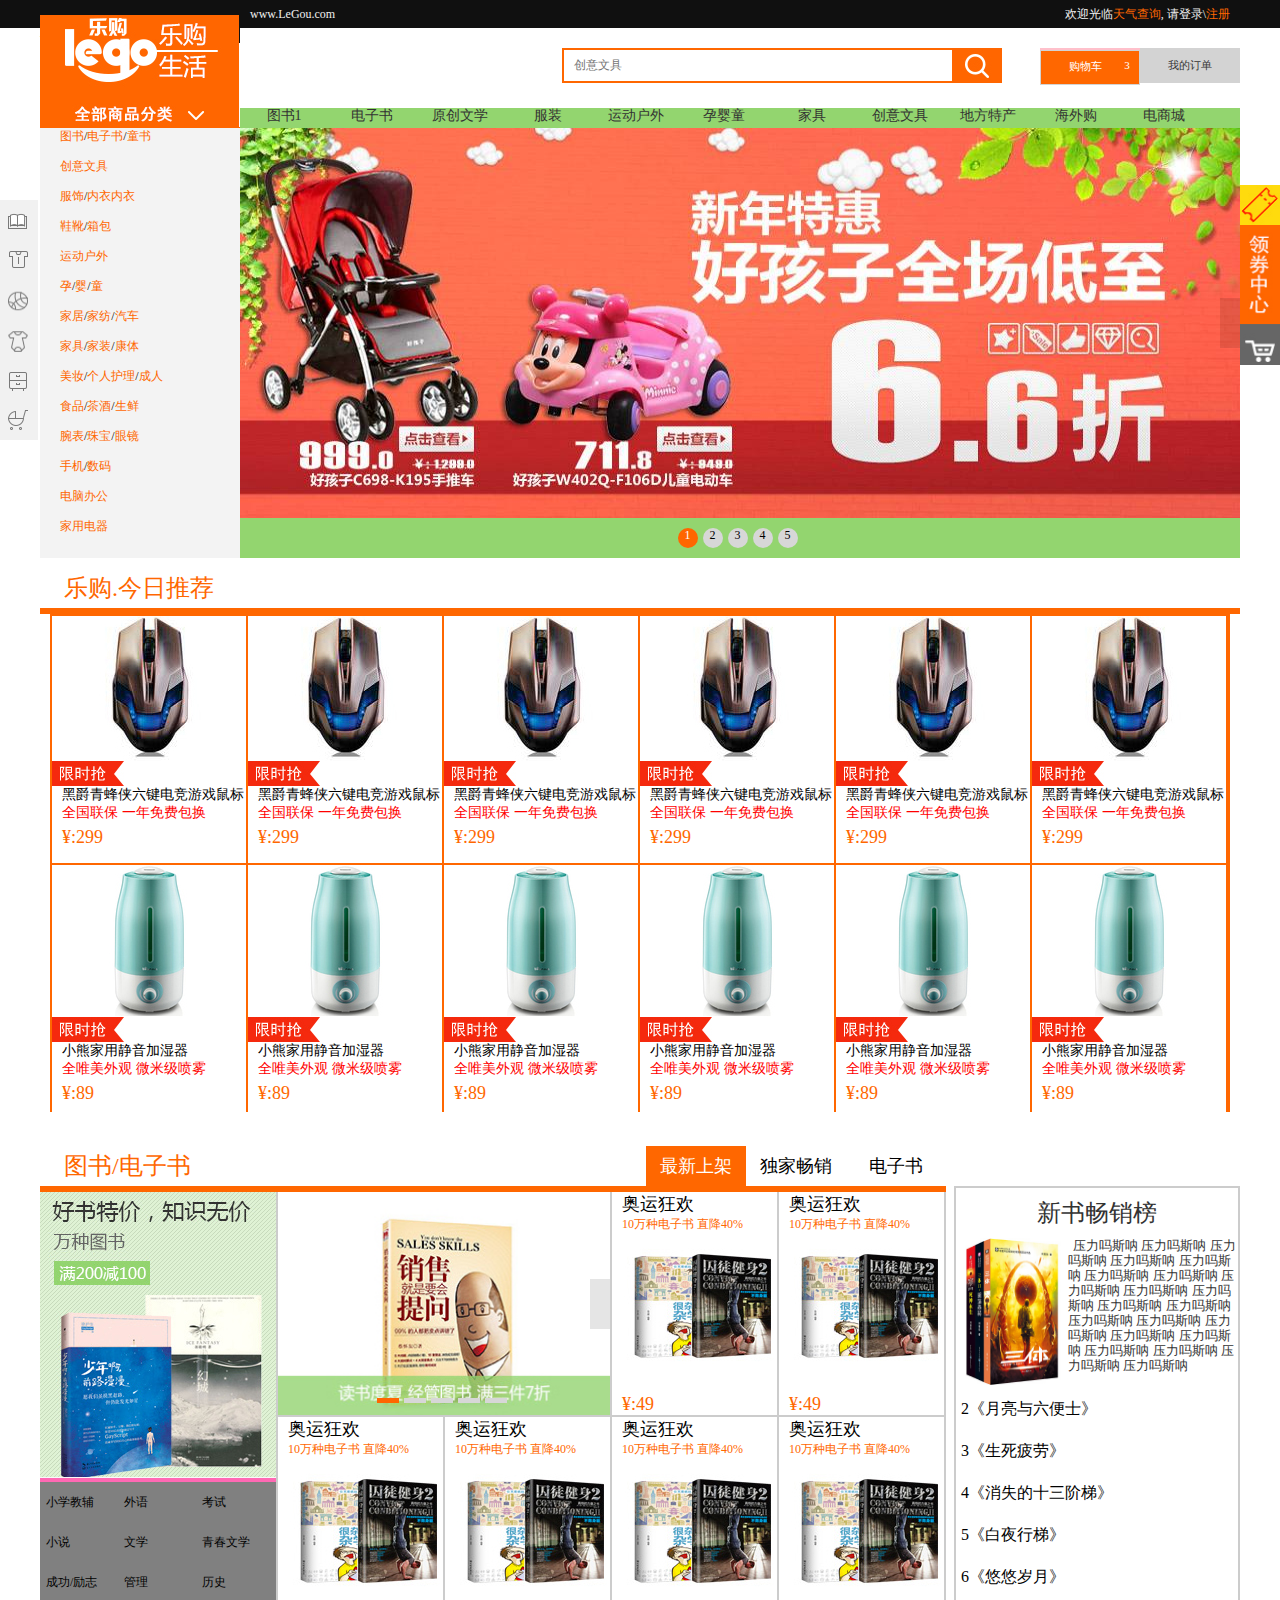
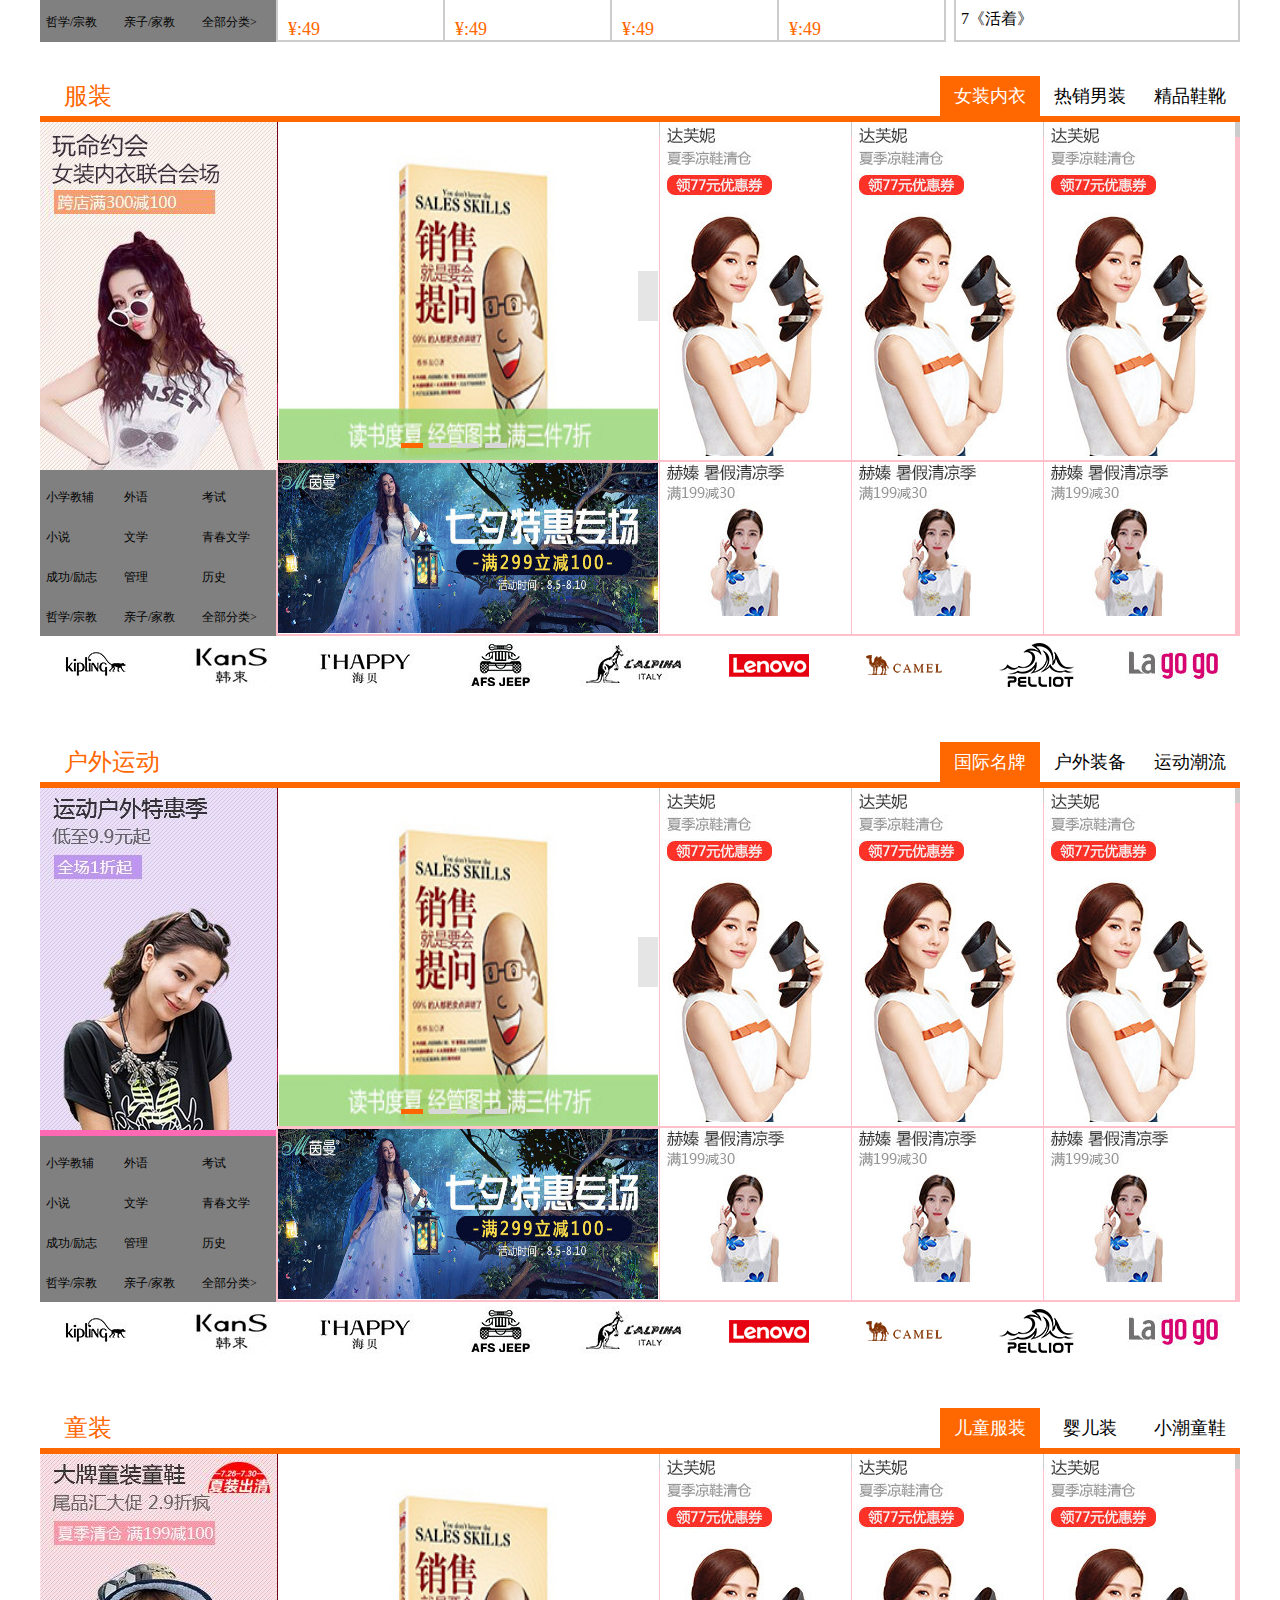
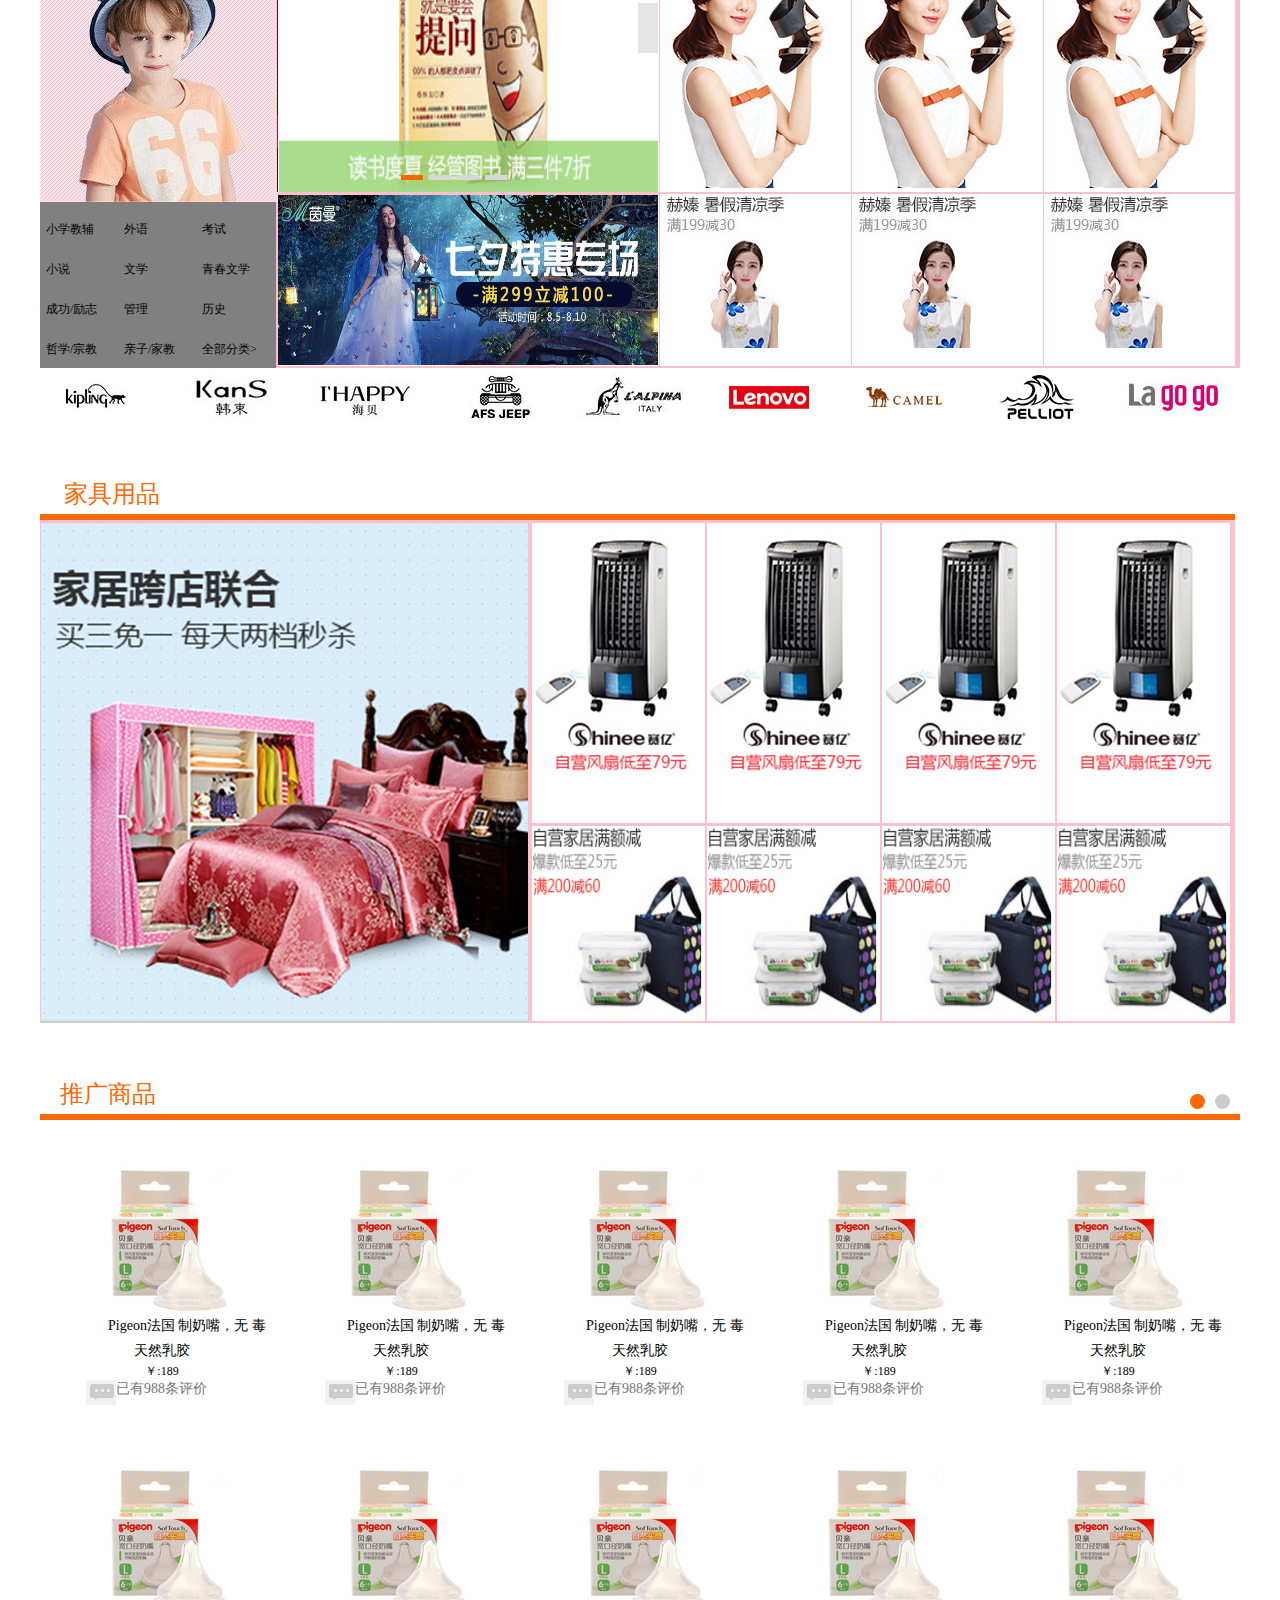
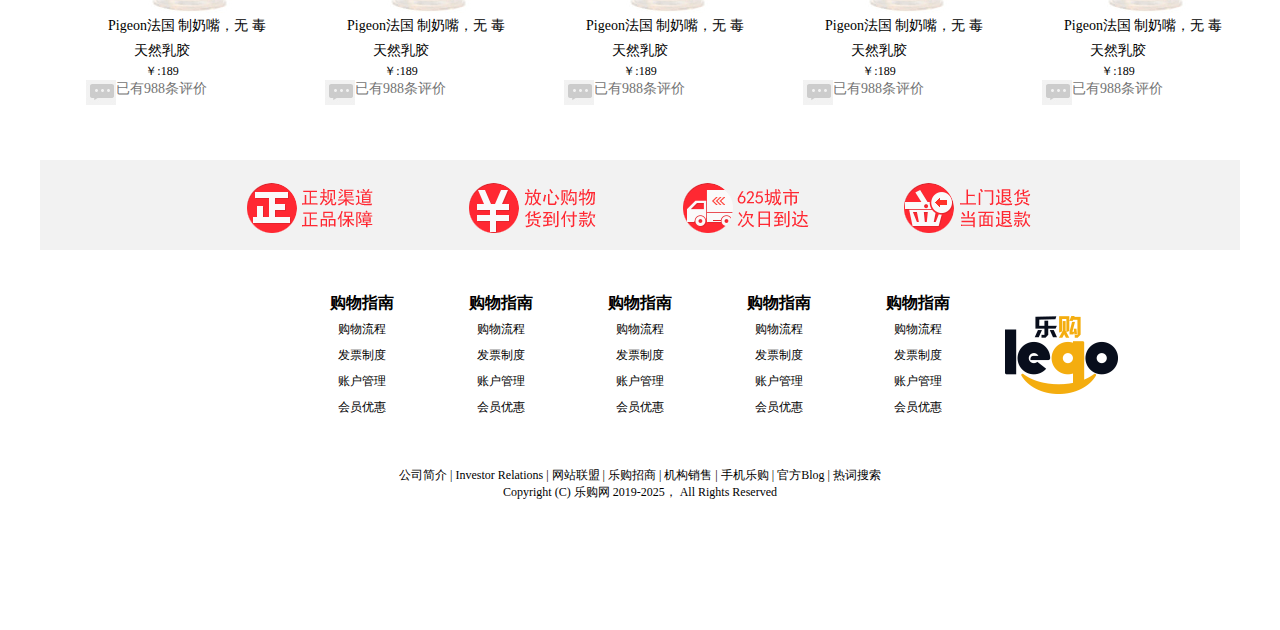
==== commit 774d076e: "2023/01/01 v1.0.15" ====
--- a/index.html
+++ b/index.html
@@ -24,7 +24,7 @@
         <!-- 内容容器 -->
         <div class="container clearfix">
             <p class="fl"><a href="#" class="href">www.LeGou.com</a></p>
-            <p class="fr"><span>欢迎光临<a href="#" class="title">乐购</a></span>, <span>请<a href="#" class="login">登录</a>\<a href="#" class="register">注册</a> </span></p>
+            <p class="fr"><span>欢迎光临<a href="./weather.html" class="title">天气查询</a></span>, <span>请<a href="#" class="login">登录</a>\<a href="#" class="register">注册</a> </span></p>
         </div>
     </div>
 
